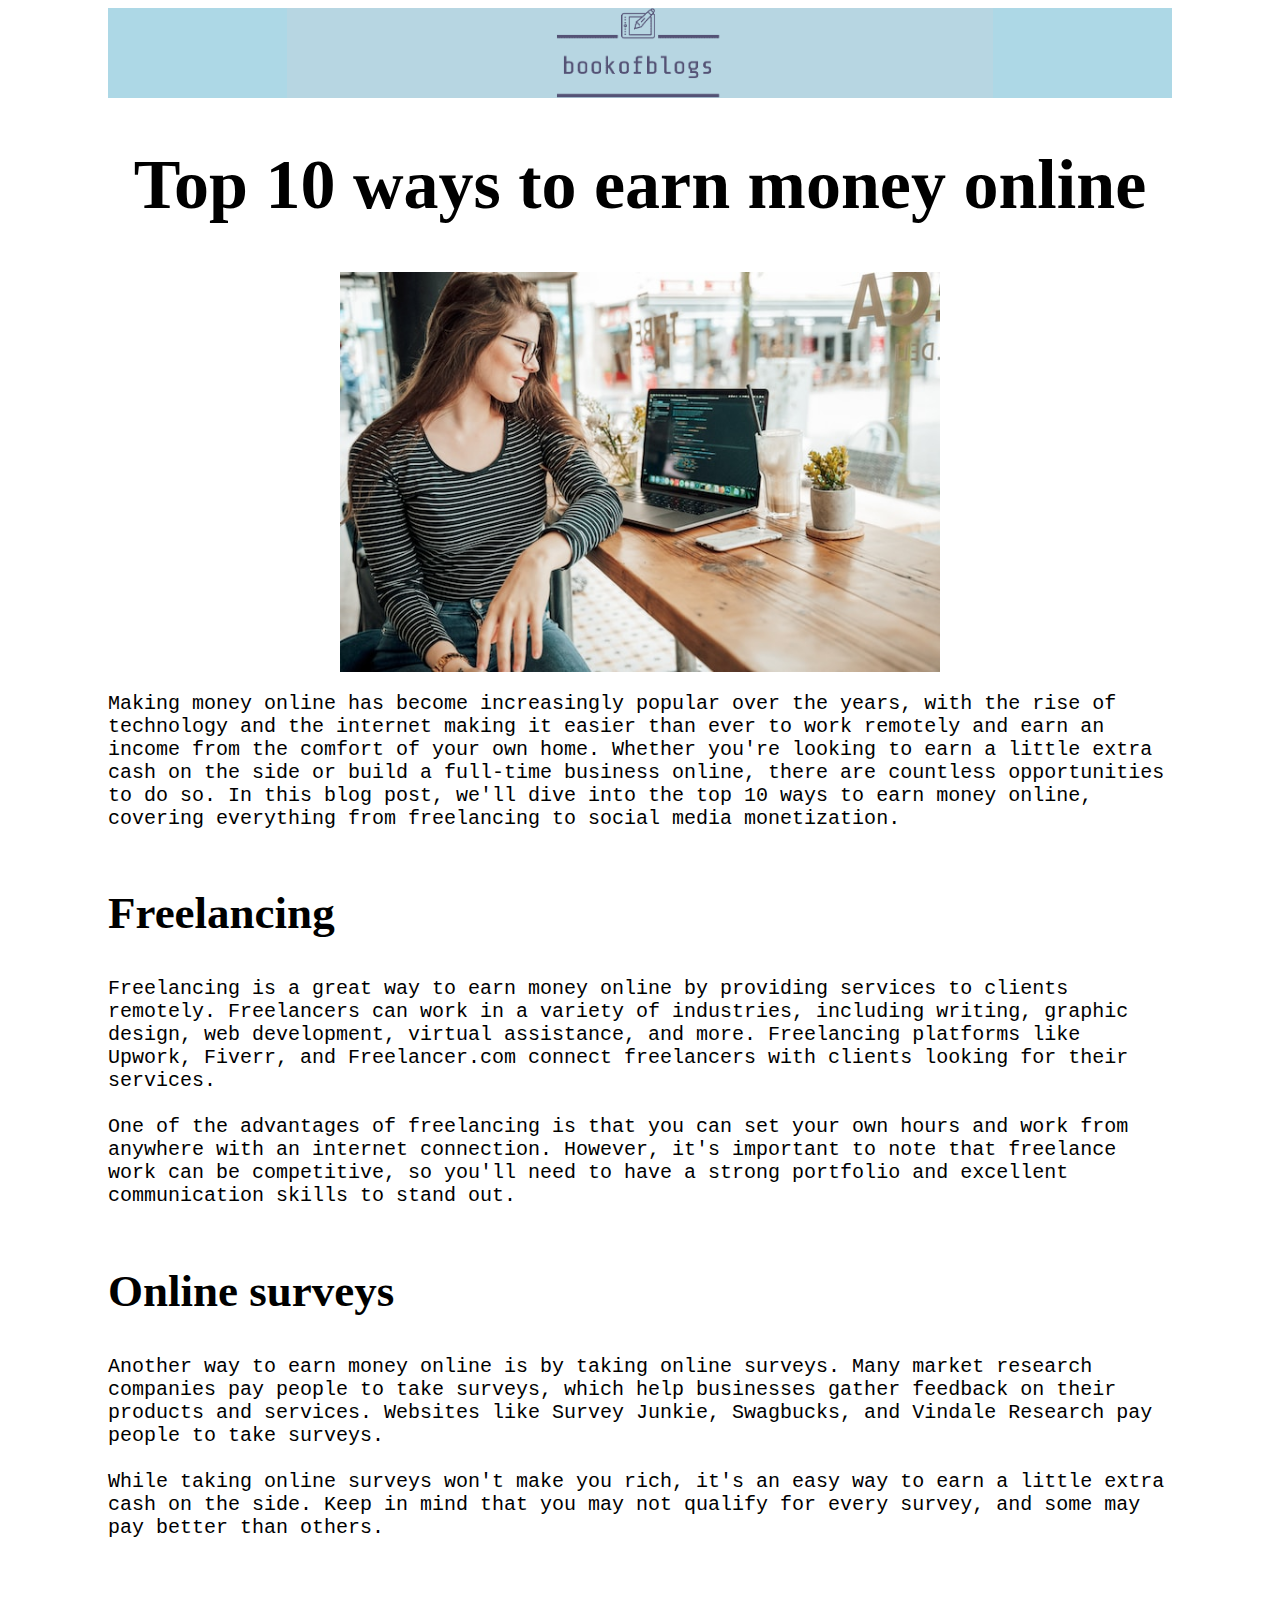
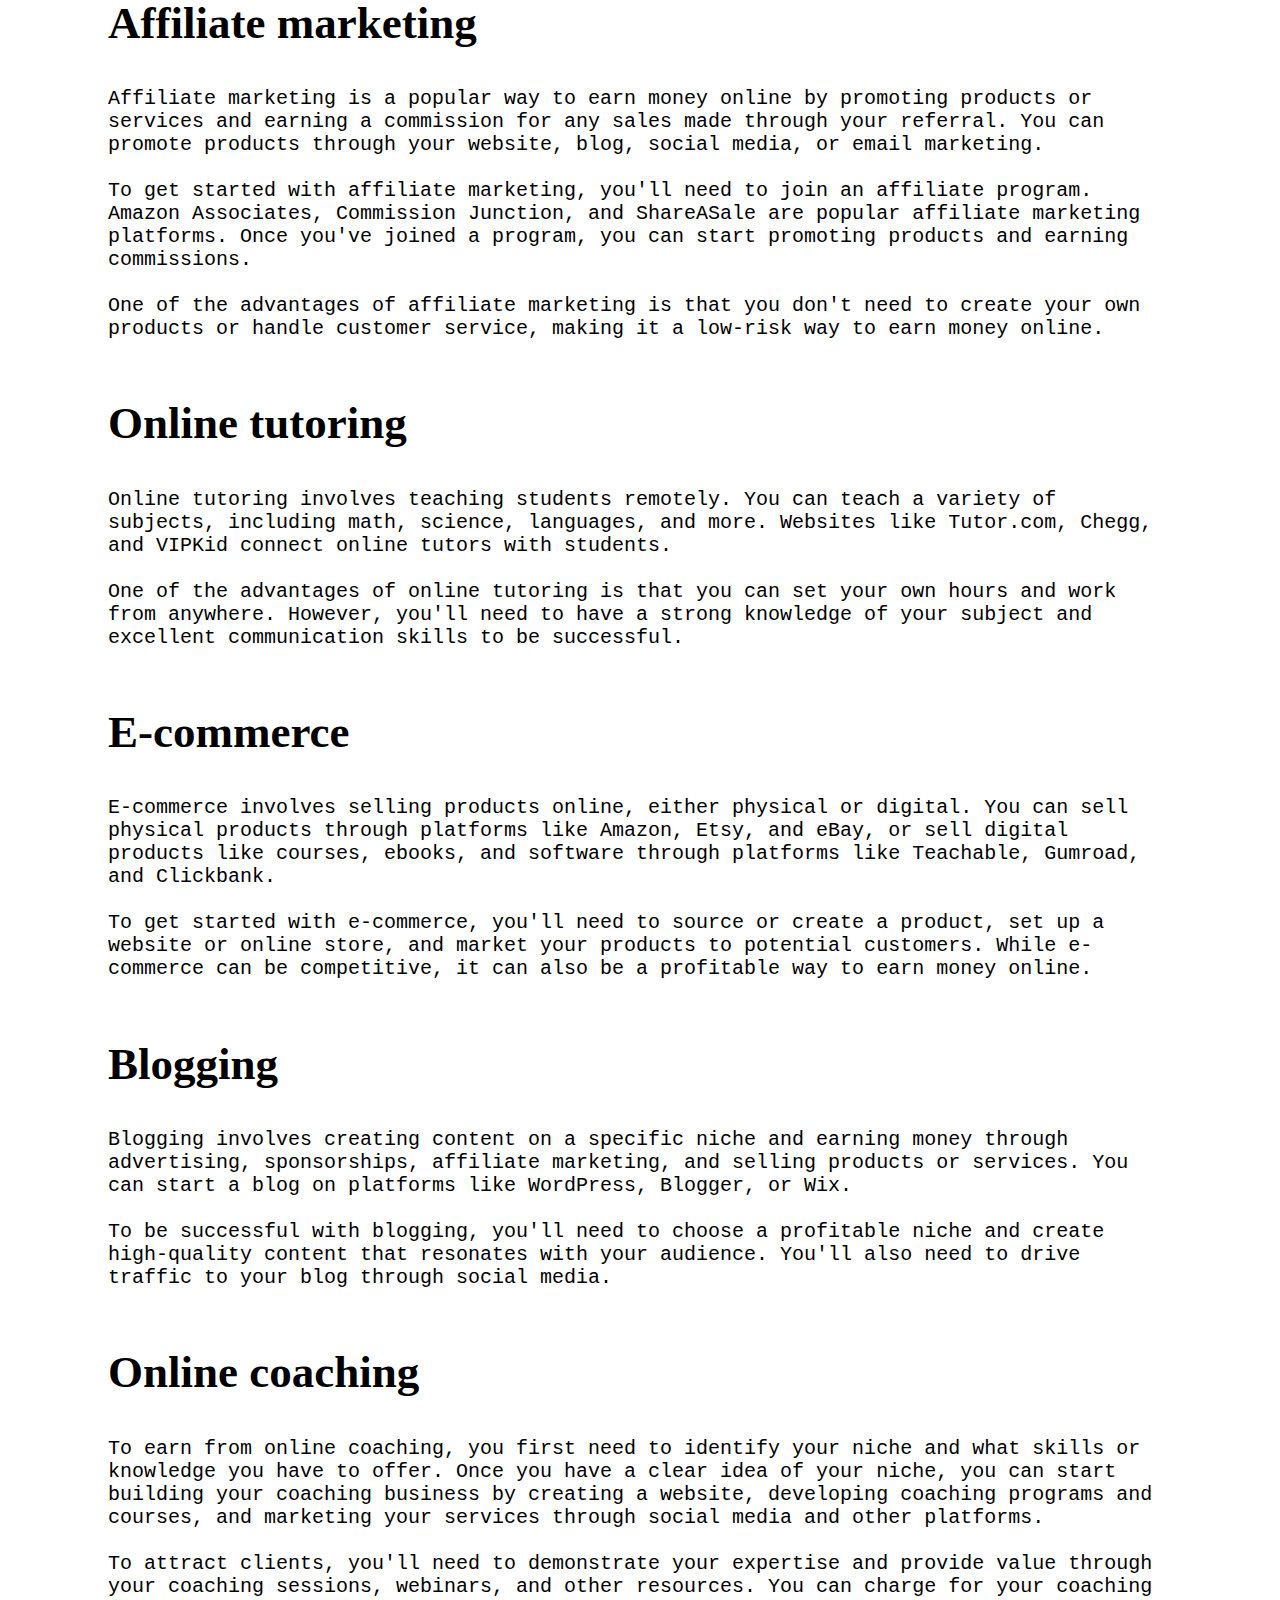
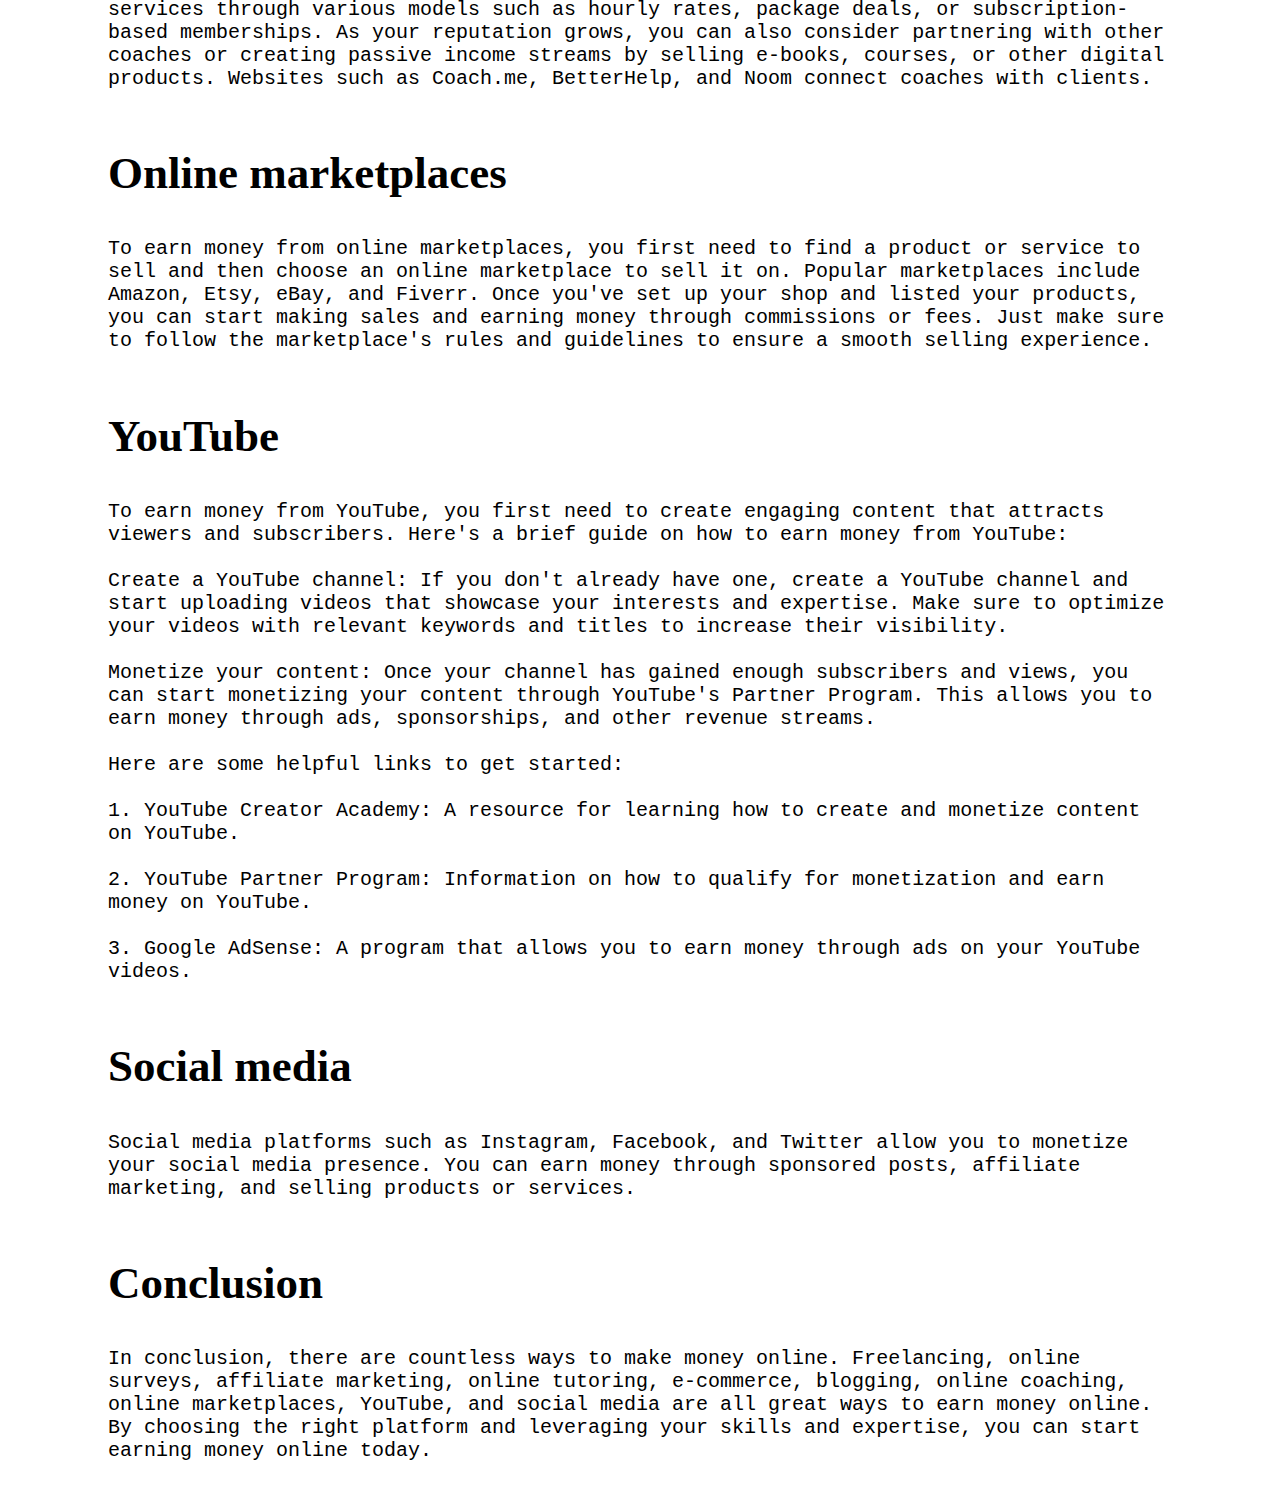
==== finance/top-10-ways-to-earn-money-online.html @ 1ad39728 "test" ====
<!DOCTYPE html>
<html>
<head>
	<title>title</title>
    <link rel="stylesheet" href="../css/style.css">
</head>
<body>
	<!-- Array of objects -->
	<script>
        let data = {"title":"Top 10 ways to earn money online","divArray":[{"tag":"h1","text":"Top 10 ways to earn money online"},{"tag":"img","src":"../images/1.jpeg","alt":"My image"},{"tag":"p","text":"Making money online has become increasingly popular over the years, with the rise of technology and the internet making it easier than ever to work remotely and earn an income from the comfort of your own home. Whether you're looking to earn a little extra cash on the side or build a full-time business online, there are countless opportunities to do so. In this blog post, we'll dive into the top 10 ways to earn money online, covering everything from freelancing to social media monetization."},{"tag":"h2","text":"Freelancing"},{"tag":"p","text":"Freelancing is a great way to earn money online by providing services to clients remotely. Freelancers can work in a variety of industries, including writing, graphic design, web development, virtual assistance, and more. Freelancing platforms like Upwork, Fiverr, and Freelancer.com connect freelancers with clients looking for their services. <br></br> One of the advantages of freelancing is that you can set your own hours and work from anywhere with an internet connection. However, it's important to note that freelance work can be competitive, so you'll need to have a strong portfolio and excellent communication skills to stand out."},{"tag":"h2","text":"Online surveys"},{"tag":"p","text":"Another way to earn money online is by taking online surveys. Many market research companies pay people to take surveys, which help businesses gather feedback on their products and services. Websites like Survey Junkie, Swagbucks, and Vindale Research pay people to take surveys. <br></br> While taking online surveys won't make you rich, it's an easy way to earn a little extra cash on the side. Keep in mind that you may not qualify for every survey, and some may pay better than others."},{"tag":"h2","text":"Affiliate marketing"},{"tag":"p","text":"Affiliate marketing is a popular way to earn money online by promoting products or services and earning a commission for any sales made through your referral. You can promote products through your website, blog, social media, or email marketing.<br></br>To get started with affiliate marketing, you'll need to join an affiliate program. Amazon Associates, Commission Junction, and ShareASale are popular affiliate marketing platforms. Once you've joined a program, you can start promoting products and earning commissions.<br></br>One of the advantages of affiliate marketing is that you don't need to create your own products or handle customer service, making it a low-risk way to earn money online."},{"tag":"h2","text":"Online tutoring"},{"tag":"p","text":"Online tutoring involves teaching students remotely. You can teach a variety of subjects, including math, science, languages, and more. Websites like Tutor.com, Chegg, and VIPKid connect online tutors with students.<br></br>One of the advantages of online tutoring is that you can set your own hours and work from anywhere. However, you'll need to have a strong knowledge of your subject and excellent communication skills to be successful."},{"tag":"h2","text":"E-commerce"},{"tag":"p","text":"E-commerce involves selling products online, either physical or digital. You can sell physical products through platforms like Amazon, Etsy, and eBay, or sell digital products like courses, ebooks, and software through platforms like Teachable, Gumroad, and Clickbank.<br></br>To get started with e-commerce, you'll need to source or create a product, set up a website or online store, and market your products to potential customers. While e-commerce can be competitive, it can also be a profitable way to earn money online."},{"tag":"h2","text":"Blogging"},{"tag":"p","text":"Blogging involves creating content on a specific niche and earning money through advertising, sponsorships, affiliate marketing, and selling products or services. You can start a blog on platforms like WordPress, Blogger, or Wix.<br></br>To be successful with blogging, you'll need to choose a profitable niche and create high-quality content that resonates with your audience. You'll also need to drive traffic to your blog through social media."},{"tag":"h2","text":"Online coaching"},{"tag":"p","text":"To earn from online coaching, you first need to identify your niche and what skills or knowledge you have to offer. Once you have a clear idea of your niche, you can start building your coaching business by creating a website, developing coaching programs and courses, and marketing your services through social media and other platforms.<br></br>To attract clients, you'll need to demonstrate your expertise and provide value through your coaching sessions, webinars, and other resources. You can charge for your coaching services through various models such as hourly rates, package deals, or subscription-based memberships. As your reputation grows, you can also consider partnering with other coaches or creating passive income streams by selling e-books, courses, or other digital products. Websites such as Coach.me, BetterHelp, and Noom connect coaches with clients."},{"tag":"h2","text":"Online marketplaces"},{"tag":"p","text":"To earn money from online marketplaces, you first need to find a product or service to sell and then choose an online marketplace to sell it on. Popular marketplaces include Amazon, Etsy, eBay, and Fiverr. Once you've set up your shop and listed your products, you can start making sales and earning money through commissions or fees. Just make sure to follow the marketplace's rules and guidelines to ensure a smooth selling experience."},{"tag":"h2","text":"YouTube"},{"tag":"p","text":"To earn money from YouTube, you first need to create engaging content that attracts viewers and subscribers. Here's a brief guide on how to earn money from YouTube:<br></br>Create a YouTube channel: If you don't already have one, create a YouTube channel and start uploading videos that showcase your interests and expertise. Make sure to optimize your videos with relevant keywords and titles to increase their visibility.<br></br>Monetize your content: Once your channel has gained enough subscribers and views, you can start monetizing your content through YouTube's Partner Program. This allows you to earn money through ads, sponsorships, and other revenue streams.<br></br>Here are some helpful links to get started:<br></br>   1. YouTube Creator Academy: A resource for learning how to create and monetize content on YouTube.<br></br>   2. YouTube Partner Program: Information on how to qualify for monetization and earn money on YouTube.<br></br>   3. Google AdSense: A program that allows you to earn money through ads on your YouTube videos."},{"tag":"h2","text":"Social media"},{"tag":"p","text":"Social media platforms such as Instagram, Facebook, and Twitter allow you to monetize your social media presence. You can earn money through sponsored posts, affiliate marketing, and selling products or services."},{"tag":"h2","text":"Conclusion"},{"tag":"p","text":"In conclusion, there are countless ways to make money online. Freelancing, online surveys, affiliate marketing, online tutoring, e-commerce, blogging, online coaching, online marketplaces, YouTube, and social media are all great ways to earn money online. By choosing the right platform and leveraging your skills and expertise, you can start earning money online today."}]};
		divArray = data.divArray
		document.title = data.title
		document.write(`<header>
        					<img src="../images/logo/mobile1.png" alt="Logo">
      					</header>`);

		for (var i = 0; i < divArray.length; i++) {
			var tag = divArray[i].tag;
			var text = divArray[i].text;
			var src = divArray[i].src;
            var style = divArray[i].style;
			var alt = divArray[i].alt;

			if (tag === "h1") {
				document.write(`<h1 ">${text}</h1>`);
			} else if (tag === "h2") {
				document.write(`<h2 ">${text}</h2>`);
			} else if (tag === "h3") {
				document.write(`<h3 ">${text}</h3>`);
			} else if (tag === "p") {
				document.write("<p>" + text + "</p>");
			} else if (tag === "img") {
				document.write(`<img src="${src}" alt="${alt}" />`);
			}
		}
	</script>

</body>
</html>
---- css/style.css ----
@media only screen and (max-width: 999px) {
    h1 {
        text-align: center;
        font-size: 70px;
    }

    header {
        box-sizing: border-box;
        width: 100%;
        height: 10vh;
        object-fit: contain;
        background-color: #ADD8E6;
        text-align: center;
    }

    h2 {
        font-size: 45px;
    }

    h2 {
        font-size: 25px;
    }

    img {
        width: 100%;
        height: 100%;
        object-fit: cover;
        padding-bottom: 40px;
        padding-left: -10px;
        padding-right: -5px;
    }


    p {
        padding-bottom: 30px;
        /* font-family: 'Roboto Slab', serif; */
        /* font-family: 'gill sans', serif; */
        font-family: 'Courier New', monospace;
        /* font-family: 'source-serif-pro, Georgia, Cambria, "Times New Roman", Times, serif'; */
        /* font-family: 'Montserrat Light', sans-serif; */
        font-size: 20px;
        /* color: rgba(41, 41, 41, 1);
        font-style: normal;
        word-break: break-word;
        font-weight: 300;
        box-sizing: inherit;
        letter-spacing: 3px; */
        /* color: #333;
        font-weight: 200; */
    }

    body {
        padding-left: 40px;
        padding-right: 10px;
    }
}

@media only screen and (min-width: 1000px) {
    img {
        margin: auto;
        /* Set margin to auto on all sides */
        max-width: 100%;
        /* Ensure the image does not overflow its container */
        max-height: 100%;

        display: flex;
        justify-content: center;
        align-items: center;
        height: 400px;
        /* Set a height for the container */
        object-fit: contain;
    }
    h1 {
        text-align: center;
        font-size: 70px;
    }

    header {
        box-sizing: border-box;
        width: 100%;
        height: 10vh;
        object-fit: contain;
        background-color: #ADD8E6;
        text-align: center;
    }

    h2 {
        font-size: 45px;
        padding-bottom: 1px;
    }

    h3 {
        font-size: 25px;
        padding-bottom: 1px;
    }

    p {
        padding-bottom: 20px;
        /* font-family: 'Roboto Slab', serif; */
        /* font-family: 'gill sans', serif; */
        font-family: 'Courier New', monospace;
        /* font-family: 'source-serif-pro, Georgia, Cambria, "Times New Roman", Times, serif'; */
        /* font-family: 'Montserrat Light', sans-serif; */
        font-size: 20px;
        /* color: rgba(41, 41, 41, 1);
        font-style: normal;
        word-break: break-word;
        font-weight: 300;
        box-sizing: inherit;
        letter-spacing: 3px; */
        /* color: #333;
        font-weight: 200; */
    }

    body {
        padding-left: 100px;
        padding-right: 100px;
    }
}
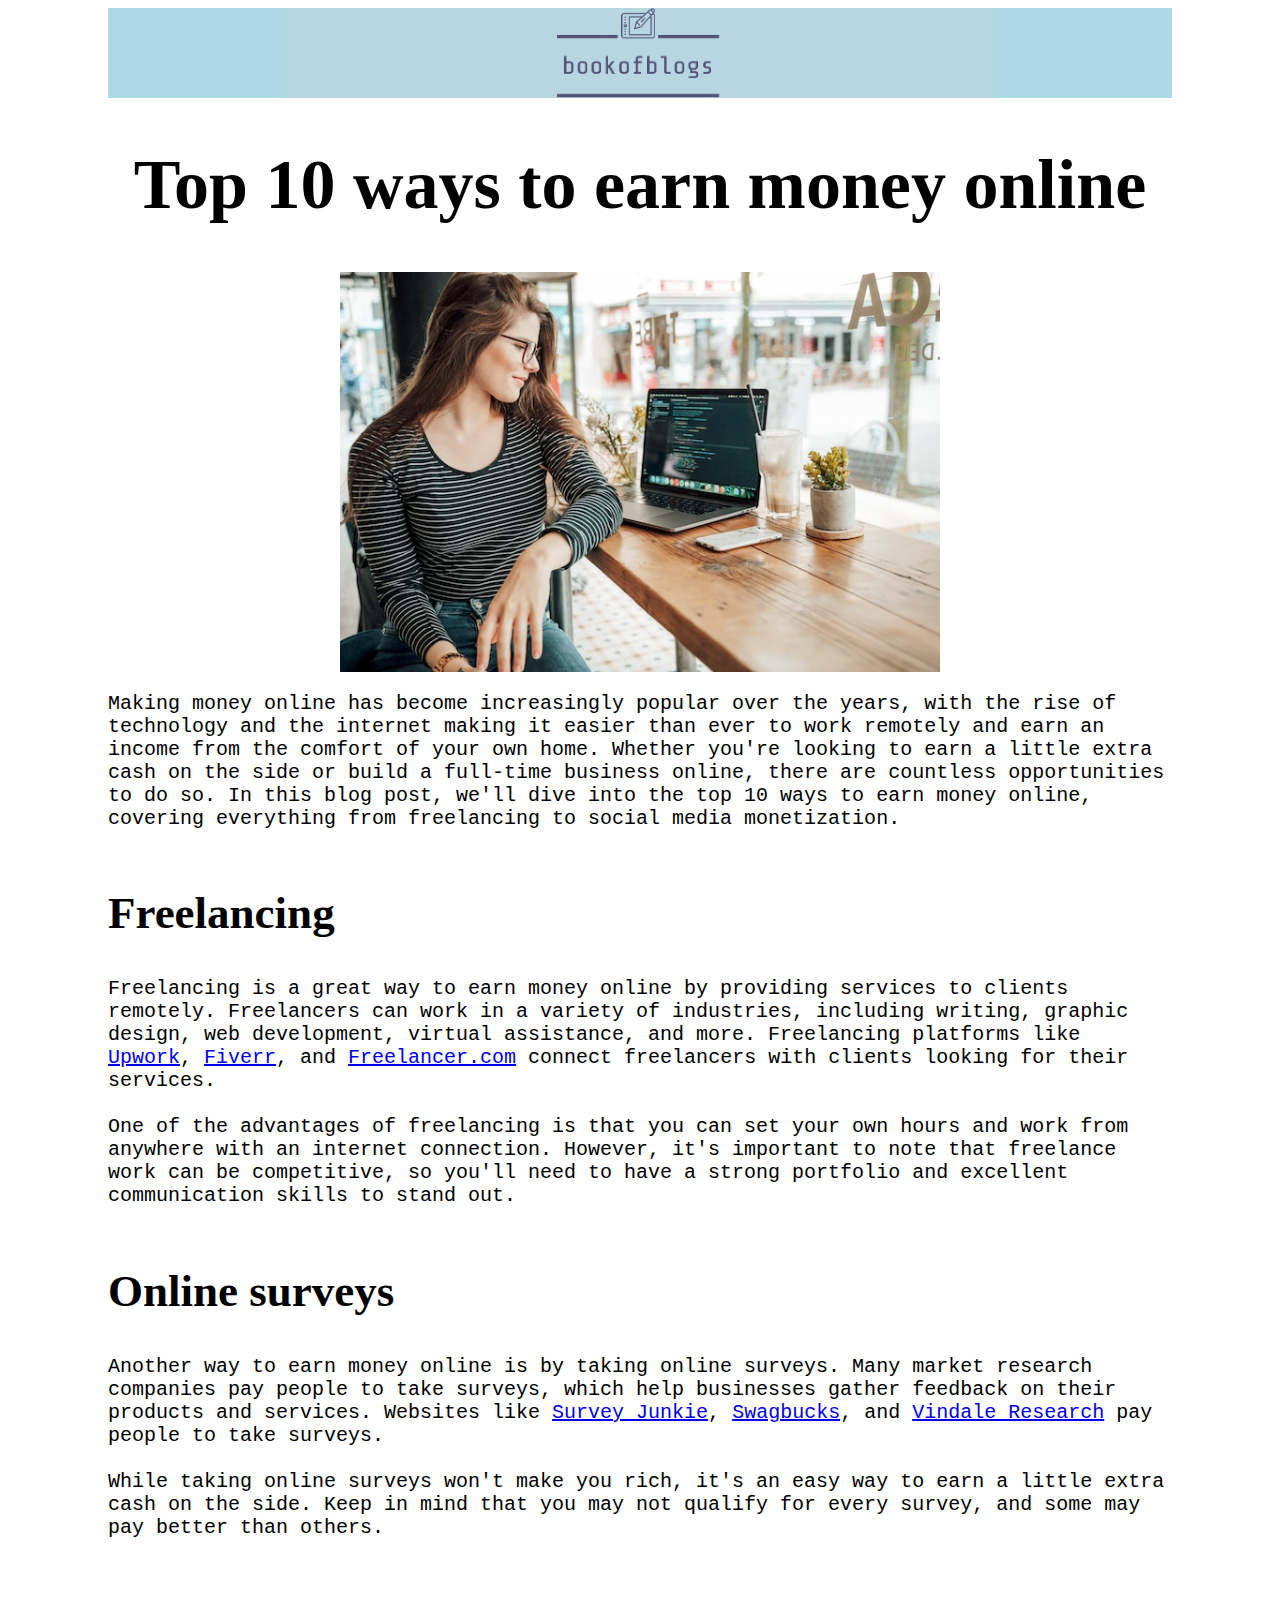
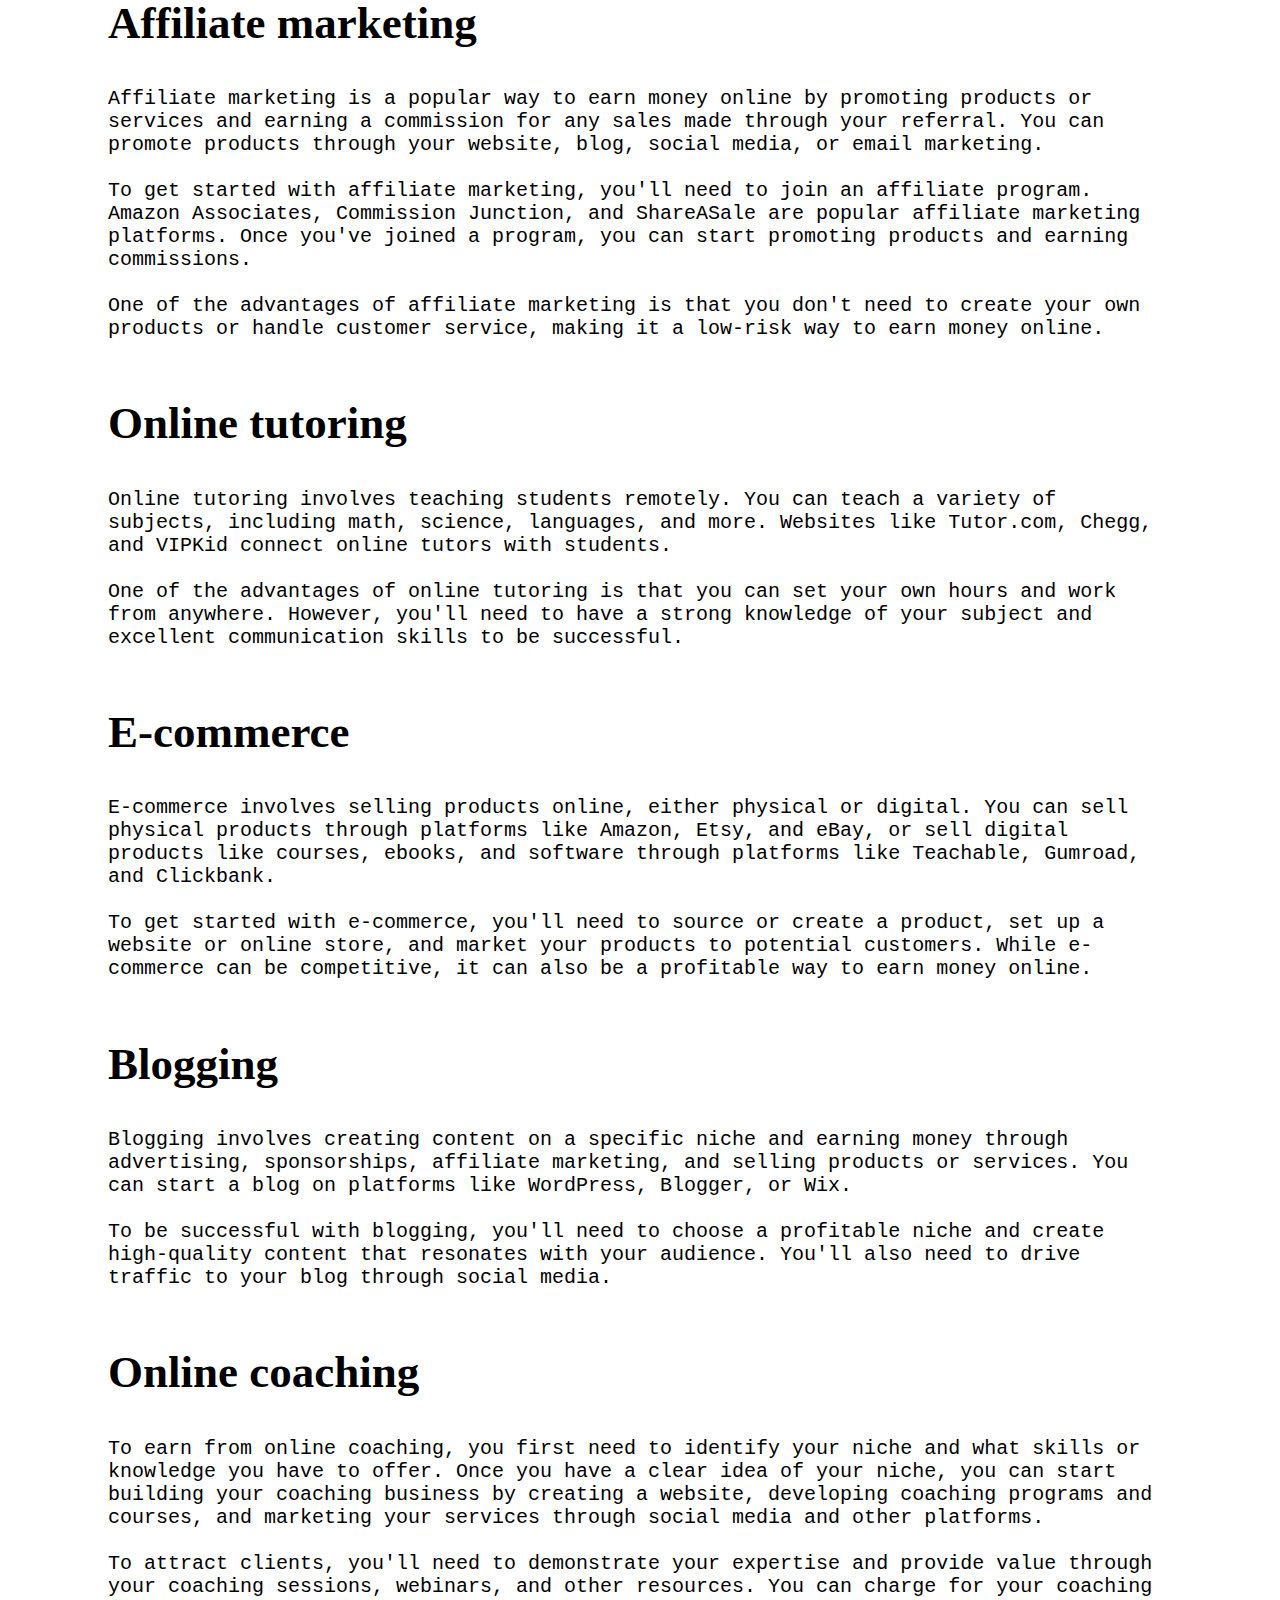
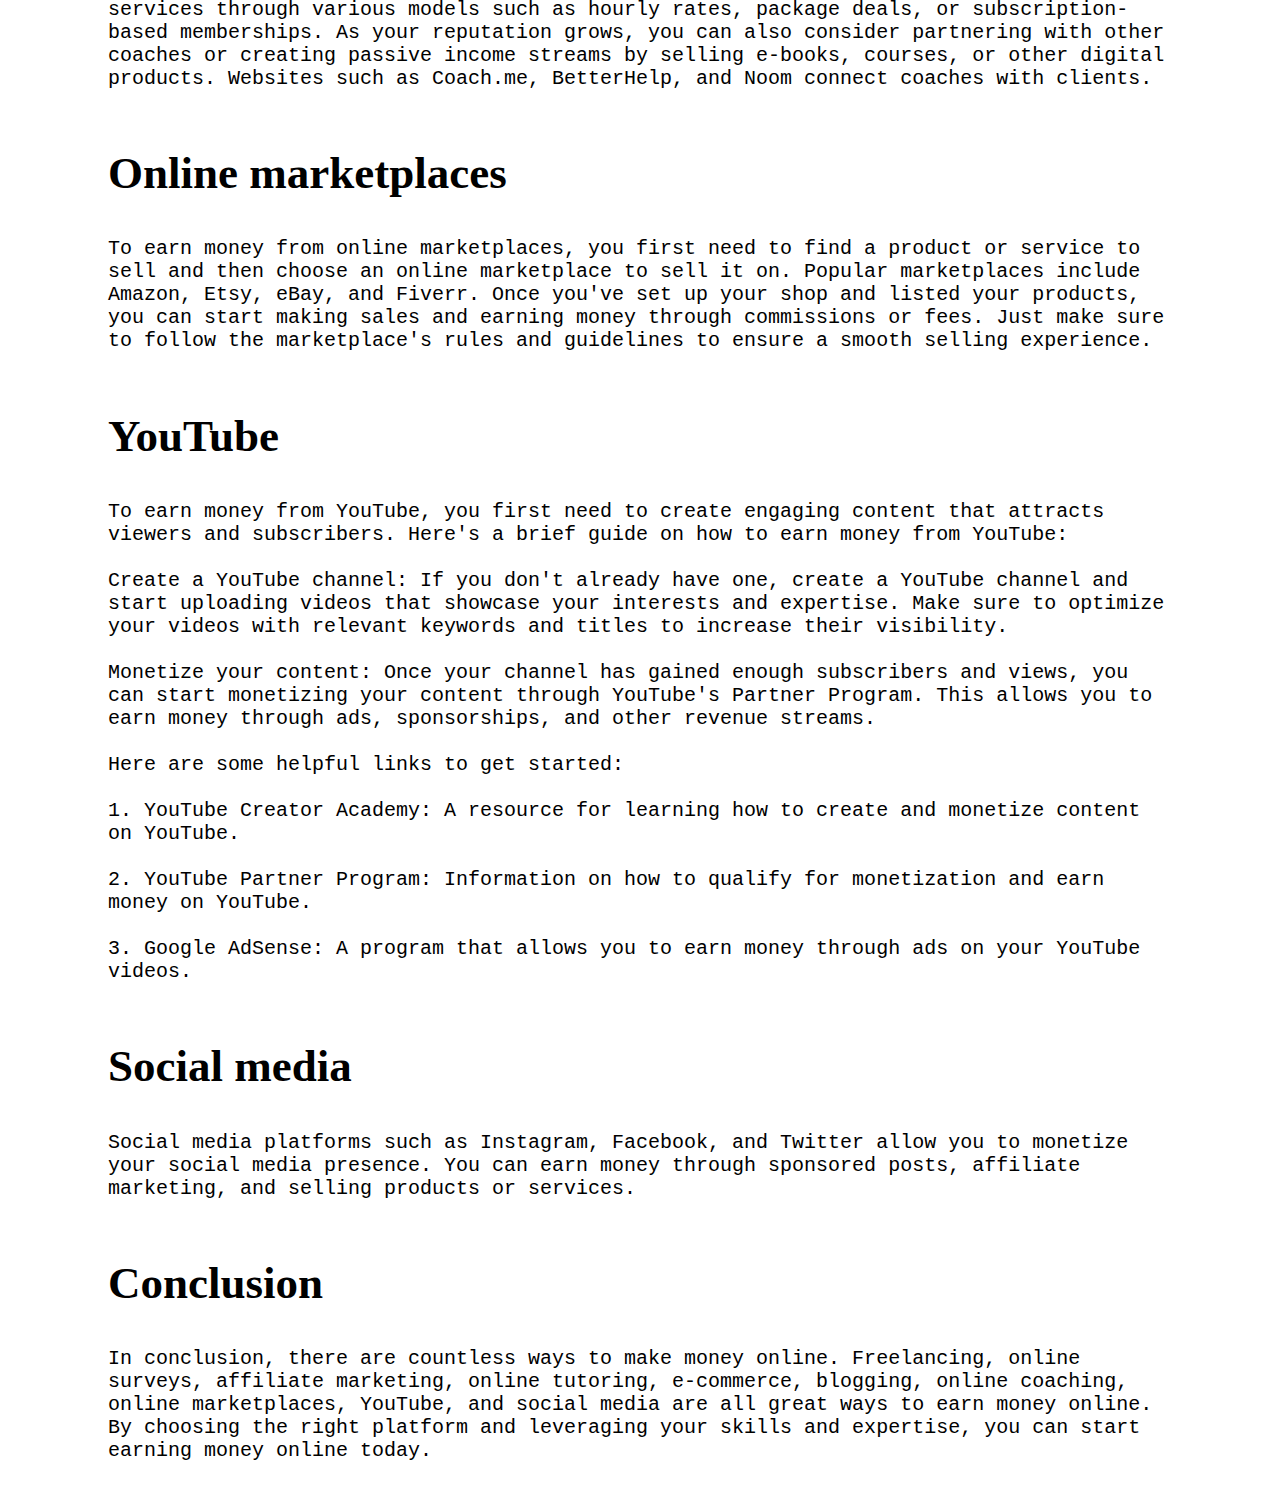
==== commit 262b9945: "t" ====
--- a/finance/top-10-ways-to-earn-money-online.html
+++ b/finance/top-10-ways-to-earn-money-online.html
@@ -3,12 +3,13 @@
 <html>
 <head>
 	<title>title</title>
+	<meta name="viewport" content="width=device-width, initial-scale=1">
     <link rel="stylesheet" href="../css/style.css">
 </head>
 <body>
 	<!-- Array of objects -->
 	<script>
-        let data = {"title":"Top 10 ways to earn money online","divArray":[{"tag":"h1","text":"Top 10 ways to earn money online"},{"tag":"img","src":"../images/1.jpeg","alt":"My image"},{"tag":"p","text":"Making money online has become increasingly popular over the years, with the rise of technology and the internet making it easier than ever to work remotely and earn an income from the comfort of your own home. Whether you're looking to earn a little extra cash on the side or build a full-time business online, there are countless opportunities to do so. In this blog post, we'll dive into the top 10 ways to earn money online, covering everything from freelancing to social media monetization."},{"tag":"h2","text":"Freelancing"},{"tag":"p","text":"Freelancing is a great way to earn money online by providing services to clients remotely. Freelancers can work in a variety of industries, including writing, graphic design, web development, virtual assistance, and more. Freelancing platforms like Upwork, Fiverr, and Freelancer.com connect freelancers with clients looking for their services. <br></br> One of the advantages of freelancing is that you can set your own hours and work from anywhere with an internet connection. However, it's important to note that freelance work can be competitive, so you'll need to have a strong portfolio and excellent communication skills to stand out."},{"tag":"h2","text":"Online surveys"},{"tag":"p","text":"Another way to earn money online is by taking online surveys. Many market research companies pay people to take surveys, which help businesses gather feedback on their products and services. Websites like Survey Junkie, Swagbucks, and Vindale Research pay people to take surveys. <br></br> While taking online surveys won't make you rich, it's an easy way to earn a little extra cash on the side. Keep in mind that you may not qualify for every survey, and some may pay better than others."},{"tag":"h2","text":"Affiliate marketing"},{"tag":"p","text":"Affiliate marketing is a popular way to earn money online by promoting products or services and earning a commission for any sales made through your referral. You can promote products through your website, blog, social media, or email marketing.<br></br>To get started with affiliate marketing, you'll need to join an affiliate program. Amazon Associates, Commission Junction, and ShareASale are popular affiliate marketing platforms. Once you've joined a program, you can start promoting products and earning commissions.<br></br>One of the advantages of affiliate marketing is that you don't need to create your own products or handle customer service, making it a low-risk way to earn money online."},{"tag":"h2","text":"Online tutoring"},{"tag":"p","text":"Online tutoring involves teaching students remotely. You can teach a variety of subjects, including math, science, languages, and more. Websites like Tutor.com, Chegg, and VIPKid connect online tutors with students.<br></br>One of the advantages of online tutoring is that you can set your own hours and work from anywhere. However, you'll need to have a strong knowledge of your subject and excellent communication skills to be successful."},{"tag":"h2","text":"E-commerce"},{"tag":"p","text":"E-commerce involves selling products online, either physical or digital. You can sell physical products through platforms like Amazon, Etsy, and eBay, or sell digital products like courses, ebooks, and software through platforms like Teachable, Gumroad, and Clickbank.<br></br>To get started with e-commerce, you'll need to source or create a product, set up a website or online store, and market your products to potential customers. While e-commerce can be competitive, it can also be a profitable way to earn money online."},{"tag":"h2","text":"Blogging"},{"tag":"p","text":"Blogging involves creating content on a specific niche and earning money through advertising, sponsorships, affiliate marketing, and selling products or services. You can start a blog on platforms like WordPress, Blogger, or Wix.<br></br>To be successful with blogging, you'll need to choose a profitable niche and create high-quality content that resonates with your audience. You'll also need to drive traffic to your blog through social media."},{"tag":"h2","text":"Online coaching"},{"tag":"p","text":"To earn from online coaching, you first need to identify your niche and what skills or knowledge you have to offer. Once you have a clear idea of your niche, you can start building your coaching business by creating a website, developing coaching programs and courses, and marketing your services through social media and other platforms.<br></br>To attract clients, you'll need to demonstrate your expertise and provide value through your coaching sessions, webinars, and other resources. You can charge for your coaching services through various models such as hourly rates, package deals, or subscription-based memberships. As your reputation grows, you can also consider partnering with other coaches or creating passive income streams by selling e-books, courses, or other digital products. Websites such as Coach.me, BetterHelp, and Noom connect coaches with clients."},{"tag":"h2","text":"Online marketplaces"},{"tag":"p","text":"To earn money from online marketplaces, you first need to find a product or service to sell and then choose an online marketplace to sell it on. Popular marketplaces include Amazon, Etsy, eBay, and Fiverr. Once you've set up your shop and listed your products, you can start making sales and earning money through commissions or fees. Just make sure to follow the marketplace's rules and guidelines to ensure a smooth selling experience."},{"tag":"h2","text":"YouTube"},{"tag":"p","text":"To earn money from YouTube, you first need to create engaging content that attracts viewers and subscribers. Here's a brief guide on how to earn money from YouTube:<br></br>Create a YouTube channel: If you don't already have one, create a YouTube channel and start uploading videos that showcase your interests and expertise. Make sure to optimize your videos with relevant keywords and titles to increase their visibility.<br></br>Monetize your content: Once your channel has gained enough subscribers and views, you can start monetizing your content through YouTube's Partner Program. This allows you to earn money through ads, sponsorships, and other revenue streams.<br></br>Here are some helpful links to get started:<br></br>   1. YouTube Creator Academy: A resource for learning how to create and monetize content on YouTube.<br></br>   2. YouTube Partner Program: Information on how to qualify for monetization and earn money on YouTube.<br></br>   3. Google AdSense: A program that allows you to earn money through ads on your YouTube videos."},{"tag":"h2","text":"Social media"},{"tag":"p","text":"Social media platforms such as Instagram, Facebook, and Twitter allow you to monetize your social media presence. You can earn money through sponsored posts, affiliate marketing, and selling products or services."},{"tag":"h2","text":"Conclusion"},{"tag":"p","text":"In conclusion, there are countless ways to make money online. Freelancing, online surveys, affiliate marketing, online tutoring, e-commerce, blogging, online coaching, online marketplaces, YouTube, and social media are all great ways to earn money online. By choosing the right platform and leveraging your skills and expertise, you can start earning money online today."}]};
+        let data = {"title":"Top 10 ways to earn money online","divArray":[{"tag":"h1","text":"Top 10 ways to earn money online"},{"tag":"img","src":"/images/1.jpeg","alt":"My image"},{"tag":"p","text":"Making money online has become increasingly popular over the years, with the rise of technology and the internet making it easier than ever to work remotely and earn an income from the comfort of your own home. Whether you're looking to earn a little extra cash on the side or build a full-time business online, there are countless opportunities to do so. In this blog post, we'll dive into the top 10 ways to earn money online, covering everything from freelancing to social media monetization."},{"tag":"h2","text":"Freelancing"},{"tag":"p","text":"Freelancing is a great way to earn money online by providing services to clients remotely. Freelancers can work in a variety of industries, including writing, graphic design, web development, virtual assistance, and more. Freelancing platforms like <a href=\"https://www.upwork.com/\">Upwork</a>, <a href=\"https://www.fiverr.com/\">Fiverr</a>, and <a href=\"https://www.freelancer.com/\">Freelancer.com</a> connect freelancers with clients looking for their services. <br></br> One of the advantages of freelancing is that you can set your own hours and work from anywhere with an internet connection. However, it's important to note that freelance work can be competitive, so you'll need to have a strong portfolio and excellent communication skills to stand out."},{"tag":"h2","text":"Online surveys"},{"tag":"p","text":"Another way to earn money online is by taking online surveys. Many market research companies pay people to take surveys, which help businesses gather feedback on their products and services. Websites like <a href='https://www.surveyjunkie.com/'>Survey Junkie</a>, <a href='https://www.swagbucks.com/'>Swagbucks</a>, and <a href='https://www.vindale.com/'>Vindale Research</a> pay people to take surveys. <br></br> While taking online surveys won't make you rich, it's an easy way to earn a little extra cash on the side. Keep in mind that you may not qualify for every survey, and some may pay better than others."},{"tag":"h2","text":"Affiliate marketing"},{"tag":"p","text":"Affiliate marketing is a popular way to earn money online by promoting products or services and earning a commission for any sales made through your referral. You can promote products through your website, blog, social media, or email marketing.<br></br>To get started with affiliate marketing, you'll need to join an affiliate program. Amazon Associates, Commission Junction, and ShareASale are popular affiliate marketing platforms. Once you've joined a program, you can start promoting products and earning commissions.<br></br>One of the advantages of affiliate marketing is that you don't need to create your own products or handle customer service, making it a low-risk way to earn money online."},{"tag":"h2","text":"Online tutoring"},{"tag":"p","text":"Online tutoring involves teaching students remotely. You can teach a variety of subjects, including math, science, languages, and more. Websites like Tutor.com, Chegg, and VIPKid connect online tutors with students.<br></br>One of the advantages of online tutoring is that you can set your own hours and work from anywhere. However, you'll need to have a strong knowledge of your subject and excellent communication skills to be successful."},{"tag":"h2","text":"E-commerce"},{"tag":"p","text":"E-commerce involves selling products online, either physical or digital. You can sell physical products through platforms like Amazon, Etsy, and eBay, or sell digital products like courses, ebooks, and software through platforms like Teachable, Gumroad, and Clickbank.<br></br>To get started with e-commerce, you'll need to source or create a product, set up a website or online store, and market your products to potential customers. While e-commerce can be competitive, it can also be a profitable way to earn money online."},{"tag":"h2","text":"Blogging"},{"tag":"p","text":"Blogging involves creating content on a specific niche and earning money through advertising, sponsorships, affiliate marketing, and selling products or services. You can start a blog on platforms like WordPress, Blogger, or Wix.<br></br>To be successful with blogging, you'll need to choose a profitable niche and create high-quality content that resonates with your audience. You'll also need to drive traffic to your blog through social media."},{"tag":"h2","text":"Online coaching"},{"tag":"p","text":"To earn from online coaching, you first need to identify your niche and what skills or knowledge you have to offer. Once you have a clear idea of your niche, you can start building your coaching business by creating a website, developing coaching programs and courses, and marketing your services through social media and other platforms.<br></br>To attract clients, you'll need to demonstrate your expertise and provide value through your coaching sessions, webinars, and other resources. You can charge for your coaching services through various models such as hourly rates, package deals, or subscription-based memberships. As your reputation grows, you can also consider partnering with other coaches or creating passive income streams by selling e-books, courses, or other digital products. Websites such as Coach.me, BetterHelp, and Noom connect coaches with clients."},{"tag":"h2","text":"Online marketplaces"},{"tag":"p","text":"To earn money from online marketplaces, you first need to find a product or service to sell and then choose an online marketplace to sell it on. Popular marketplaces include Amazon, Etsy, eBay, and Fiverr. Once you've set up your shop and listed your products, you can start making sales and earning money through commissions or fees. Just make sure to follow the marketplace's rules and guidelines to ensure a smooth selling experience."},{"tag":"h2","text":"YouTube"},{"tag":"p","text":"To earn money from YouTube, you first need to create engaging content that attracts viewers and subscribers. Here's a brief guide on how to earn money from YouTube:<br></br>Create a YouTube channel: If you don't already have one, create a YouTube channel and start uploading videos that showcase your interests and expertise. Make sure to optimize your videos with relevant keywords and titles to increase their visibility.<br></br>Monetize your content: Once your channel has gained enough subscribers and views, you can start monetizing your content through YouTube's Partner Program. This allows you to earn money through ads, sponsorships, and other revenue streams.<br></br>Here are some helpful links to get started:<br></br>   1. YouTube Creator Academy: A resource for learning how to create and monetize content on YouTube.<br></br>   2. YouTube Partner Program: Information on how to qualify for monetization and earn money on YouTube.<br></br>   3. Google AdSense: A program that allows you to earn money through ads on your YouTube videos."},{"tag":"h2","text":"Social media"},{"tag":"p","text":"Social media platforms such as Instagram, Facebook, and Twitter allow you to monetize your social media presence. You can earn money through sponsored posts, affiliate marketing, and selling products or services."},{"tag":"h2","text":"Conclusion"},{"tag":"p","text":"In conclusion, there are countless ways to make money online. Freelancing, online surveys, affiliate marketing, online tutoring, e-commerce, blogging, online coaching, online marketplaces, YouTube, and social media are all great ways to earn money online. By choosing the right platform and leveraging your skills and expertise, you can start earning money online today."}]};
 		divArray = data.divArray
 		document.title = data.title
 		document.write(`<header>
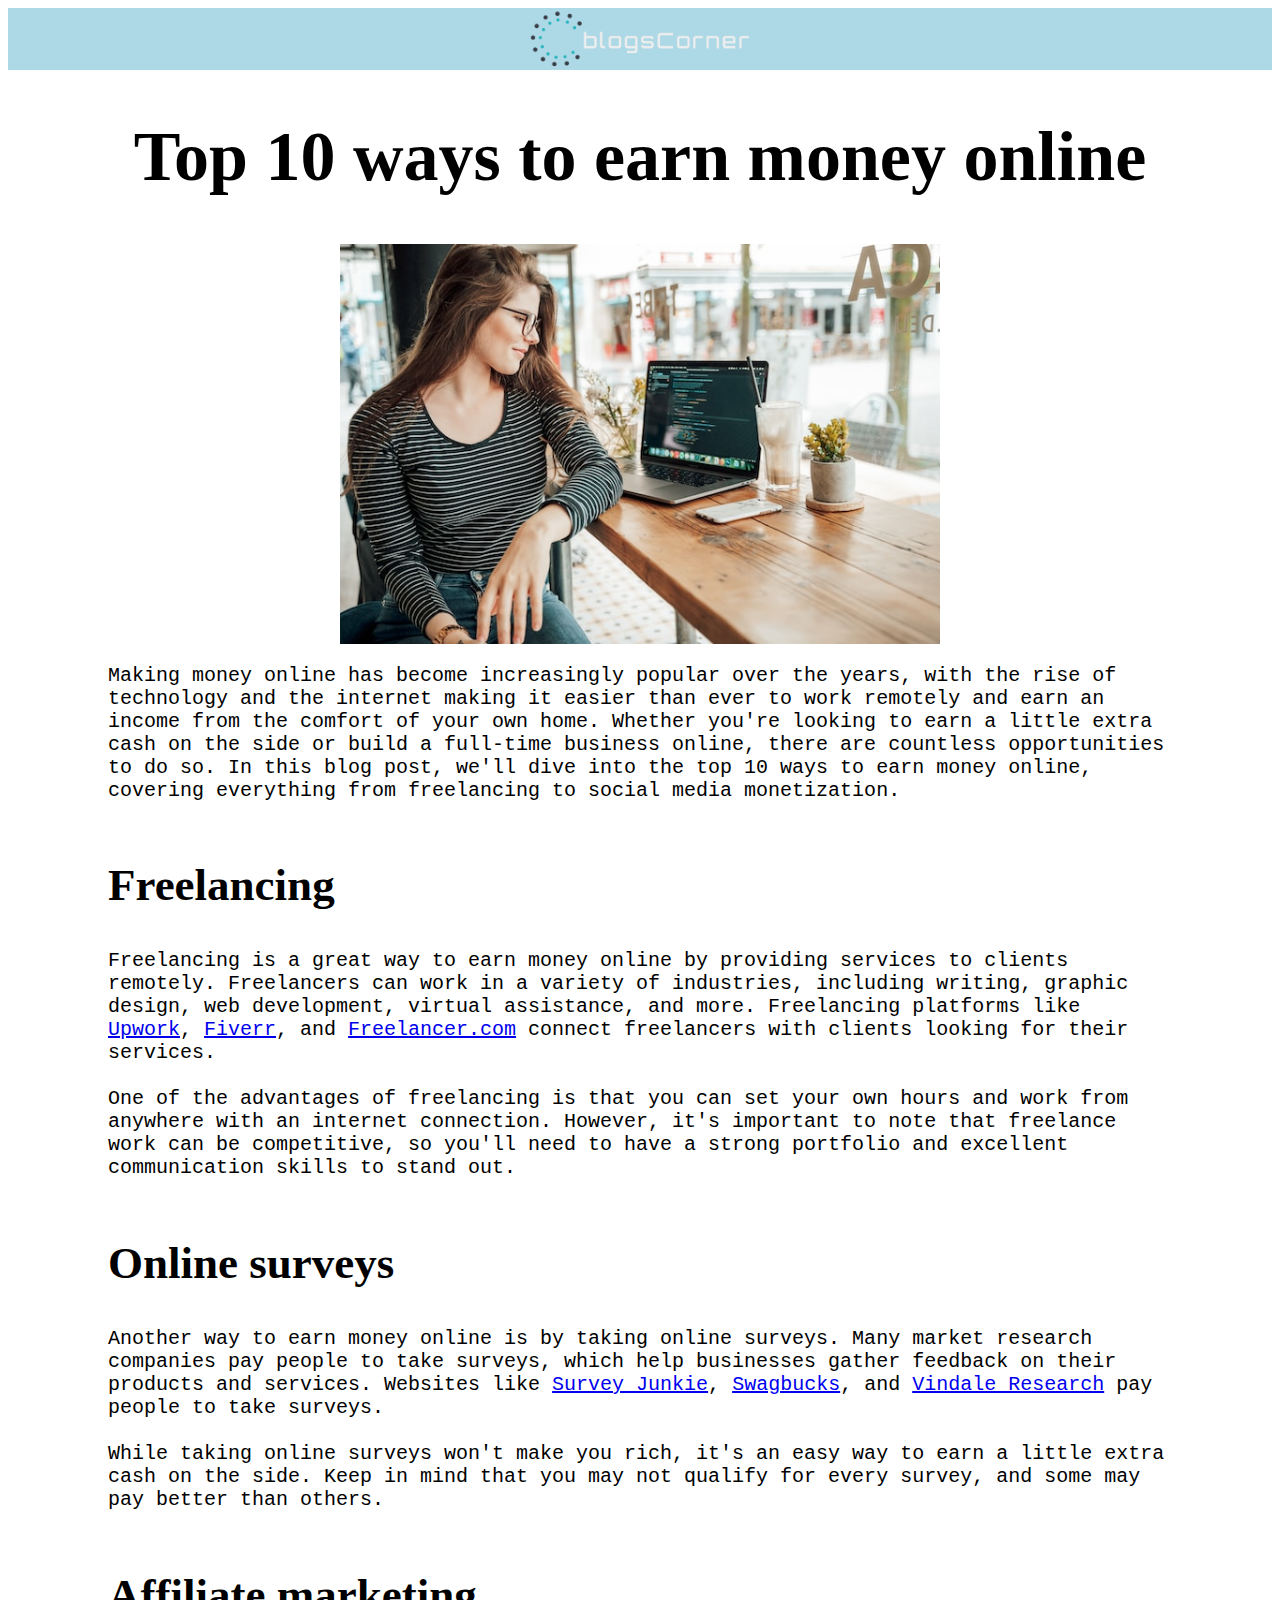
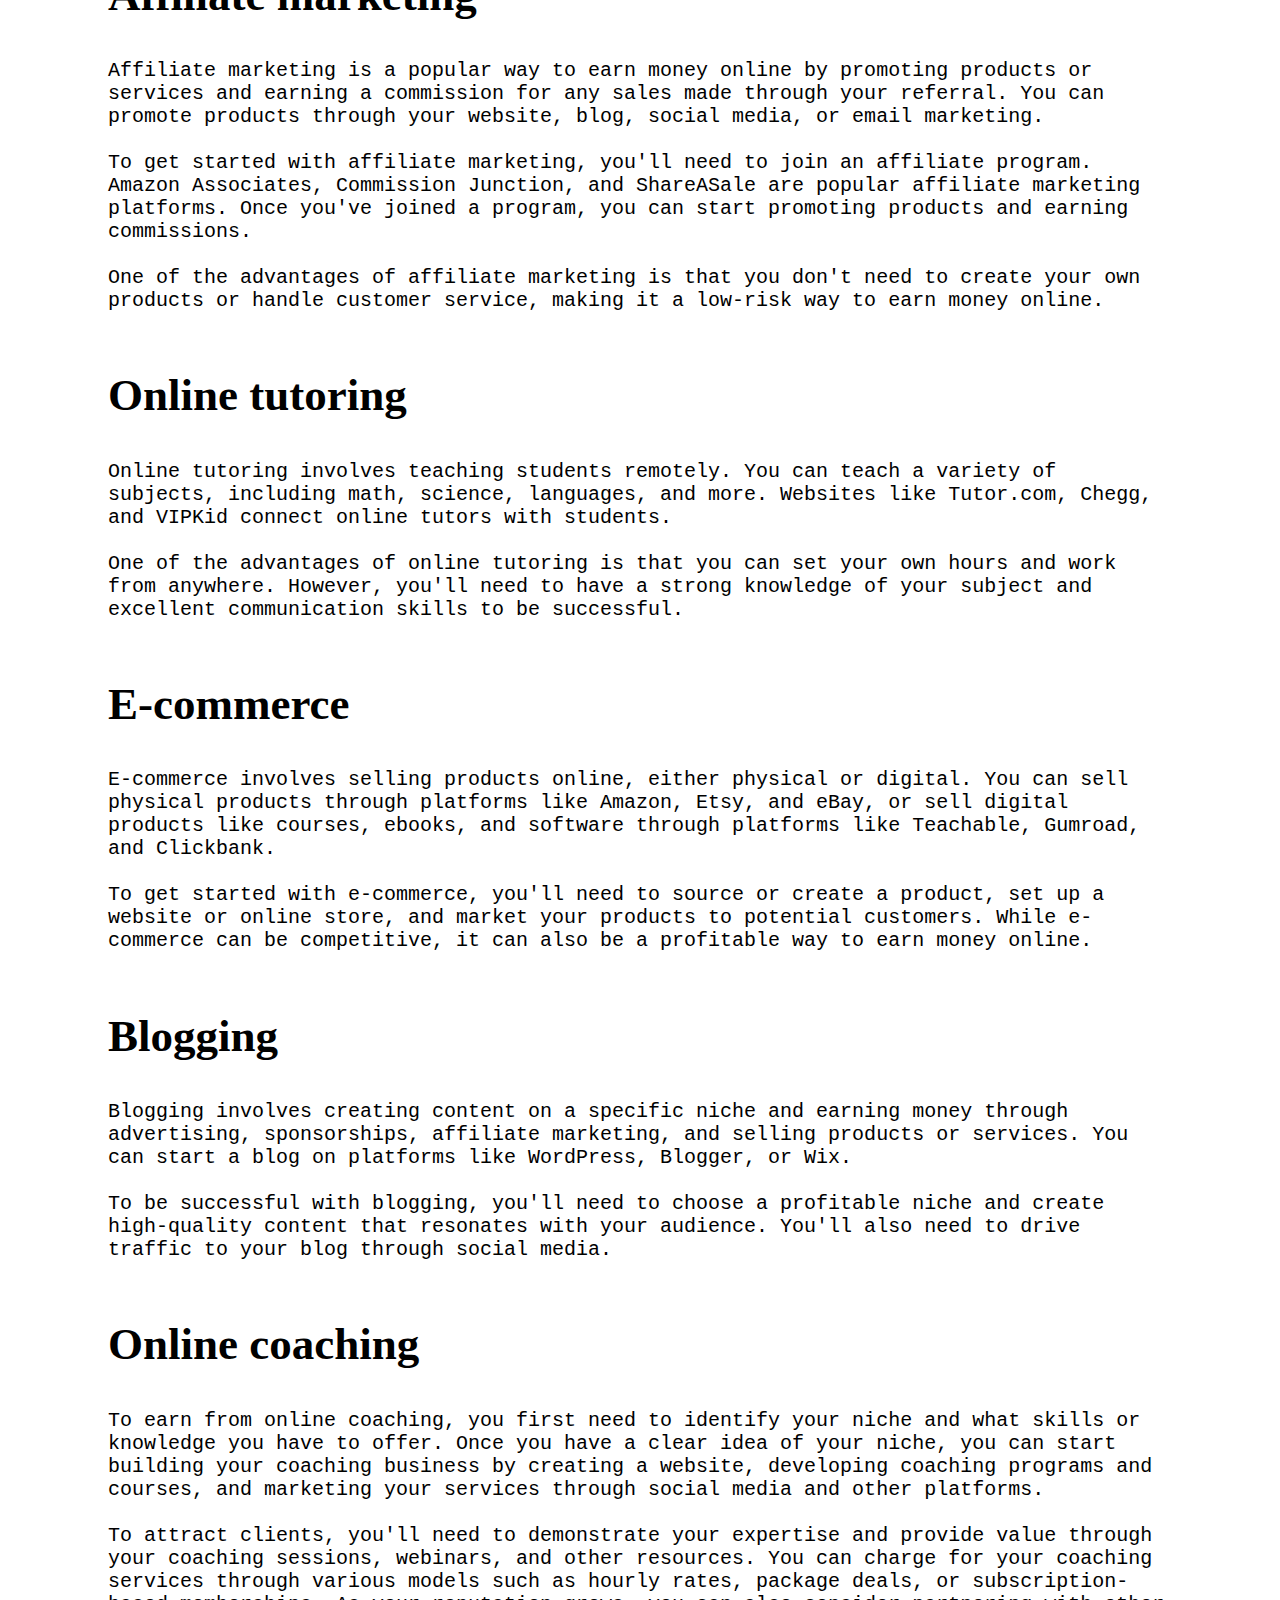
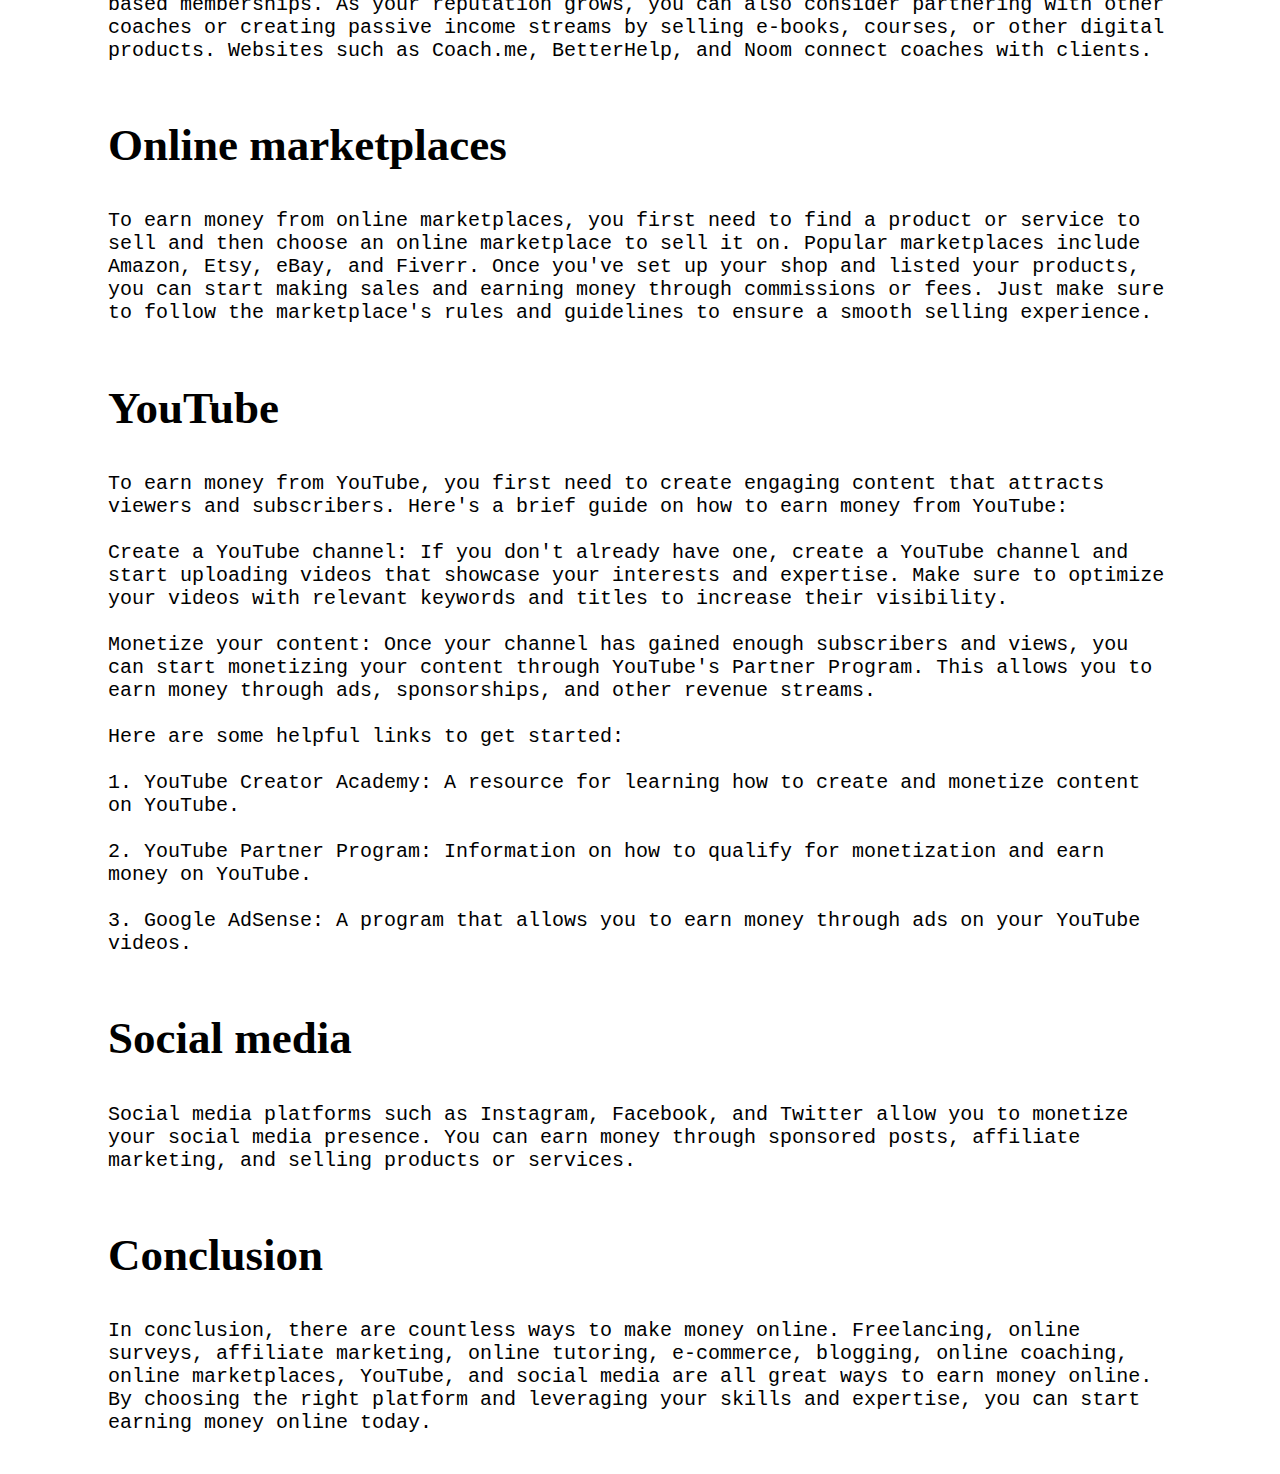
==== commit 52c052ce: "t" ====
--- a/finance/top-10-ways-to-earn-money-online.html
+++ b/finance/top-10-ways-to-earn-money-online.html
@@ -9,13 +9,13 @@
 <body>
 	<!-- Array of objects -->
 	<script>
-        let data = {"title":"Top 10 ways to earn money online","divArray":[{"tag":"h1","text":"Top 10 ways to earn money online"},{"tag":"img","src":"/images/1.jpeg","alt":"My image"},{"tag":"p","text":"Making money online has become increasingly popular over the years, with the rise of technology and the internet making it easier than ever to work remotely and earn an income from the comfort of your own home. Whether you're looking to earn a little extra cash on the side or build a full-time business online, there are countless opportunities to do so. In this blog post, we'll dive into the top 10 ways to earn money online, covering everything from freelancing to social media monetization."},{"tag":"h2","text":"Freelancing"},{"tag":"p","text":"Freelancing is a great way to earn money online by providing services to clients remotely. Freelancers can work in a variety of industries, including writing, graphic design, web development, virtual assistance, and more. Freelancing platforms like <a href=\"https://www.upwork.com/\">Upwork</a>, <a href=\"https://www.fiverr.com/\">Fiverr</a>, and <a href=\"https://www.freelancer.com/\">Freelancer.com</a> connect freelancers with clients looking for their services. <br></br> One of the advantages of freelancing is that you can set your own hours and work from anywhere with an internet connection. However, it's important to note that freelance work can be competitive, so you'll need to have a strong portfolio and excellent communication skills to stand out."},{"tag":"h2","text":"Online surveys"},{"tag":"p","text":"Another way to earn money online is by taking online surveys. Many market research companies pay people to take surveys, which help businesses gather feedback on their products and services. Websites like <a href='https://www.surveyjunkie.com/'>Survey Junkie</a>, <a href='https://www.swagbucks.com/'>Swagbucks</a>, and <a href='https://www.vindale.com/'>Vindale Research</a> pay people to take surveys. <br></br> While taking online surveys won't make you rich, it's an easy way to earn a little extra cash on the side. Keep in mind that you may not qualify for every survey, and some may pay better than others."},{"tag":"h2","text":"Affiliate marketing"},{"tag":"p","text":"Affiliate marketing is a popular way to earn money online by promoting products or services and earning a commission for any sales made through your referral. You can promote products through your website, blog, social media, or email marketing.<br></br>To get started with affiliate marketing, you'll need to join an affiliate program. Amazon Associates, Commission Junction, and ShareASale are popular affiliate marketing platforms. Once you've joined a program, you can start promoting products and earning commissions.<br></br>One of the advantages of affiliate marketing is that you don't need to create your own products or handle customer service, making it a low-risk way to earn money online."},{"tag":"h2","text":"Online tutoring"},{"tag":"p","text":"Online tutoring involves teaching students remotely. You can teach a variety of subjects, including math, science, languages, and more. Websites like Tutor.com, Chegg, and VIPKid connect online tutors with students.<br></br>One of the advantages of online tutoring is that you can set your own hours and work from anywhere. However, you'll need to have a strong knowledge of your subject and excellent communication skills to be successful."},{"tag":"h2","text":"E-commerce"},{"tag":"p","text":"E-commerce involves selling products online, either physical or digital. You can sell physical products through platforms like Amazon, Etsy, and eBay, or sell digital products like courses, ebooks, and software through platforms like Teachable, Gumroad, and Clickbank.<br></br>To get started with e-commerce, you'll need to source or create a product, set up a website or online store, and market your products to potential customers. While e-commerce can be competitive, it can also be a profitable way to earn money online."},{"tag":"h2","text":"Blogging"},{"tag":"p","text":"Blogging involves creating content on a specific niche and earning money through advertising, sponsorships, affiliate marketing, and selling products or services. You can start a blog on platforms like WordPress, Blogger, or Wix.<br></br>To be successful with blogging, you'll need to choose a profitable niche and create high-quality content that resonates with your audience. You'll also need to drive traffic to your blog through social media."},{"tag":"h2","text":"Online coaching"},{"tag":"p","text":"To earn from online coaching, you first need to identify your niche and what skills or knowledge you have to offer. Once you have a clear idea of your niche, you can start building your coaching business by creating a website, developing coaching programs and courses, and marketing your services through social media and other platforms.<br></br>To attract clients, you'll need to demonstrate your expertise and provide value through your coaching sessions, webinars, and other resources. You can charge for your coaching services through various models such as hourly rates, package deals, or subscription-based memberships. As your reputation grows, you can also consider partnering with other coaches or creating passive income streams by selling e-books, courses, or other digital products. Websites such as Coach.me, BetterHelp, and Noom connect coaches with clients."},{"tag":"h2","text":"Online marketplaces"},{"tag":"p","text":"To earn money from online marketplaces, you first need to find a product or service to sell and then choose an online marketplace to sell it on. Popular marketplaces include Amazon, Etsy, eBay, and Fiverr. Once you've set up your shop and listed your products, you can start making sales and earning money through commissions or fees. Just make sure to follow the marketplace's rules and guidelines to ensure a smooth selling experience."},{"tag":"h2","text":"YouTube"},{"tag":"p","text":"To earn money from YouTube, you first need to create engaging content that attracts viewers and subscribers. Here's a brief guide on how to earn money from YouTube:<br></br>Create a YouTube channel: If you don't already have one, create a YouTube channel and start uploading videos that showcase your interests and expertise. Make sure to optimize your videos with relevant keywords and titles to increase their visibility.<br></br>Monetize your content: Once your channel has gained enough subscribers and views, you can start monetizing your content through YouTube's Partner Program. This allows you to earn money through ads, sponsorships, and other revenue streams.<br></br>Here are some helpful links to get started:<br></br>   1. YouTube Creator Academy: A resource for learning how to create and monetize content on YouTube.<br></br>   2. YouTube Partner Program: Information on how to qualify for monetization and earn money on YouTube.<br></br>   3. Google AdSense: A program that allows you to earn money through ads on your YouTube videos."},{"tag":"h2","text":"Social media"},{"tag":"p","text":"Social media platforms such as Instagram, Facebook, and Twitter allow you to monetize your social media presence. You can earn money through sponsored posts, affiliate marketing, and selling products or services."},{"tag":"h2","text":"Conclusion"},{"tag":"p","text":"In conclusion, there are countless ways to make money online. Freelancing, online surveys, affiliate marketing, online tutoring, e-commerce, blogging, online coaching, online marketplaces, YouTube, and social media are all great ways to earn money online. By choosing the right platform and leveraging your skills and expertise, you can start earning money online today."}]};
+        let data = {"title":"Top 10 ways to earn money online","divArray":[{"tag":"h1","text":"Top 10 ways to earn money online"},{"tag":"img","src":"../images/1.jpeg","alt":"My image"},{"tag":"p","text":"Making money online has become increasingly popular over the years, with the rise of technology and the internet making it easier than ever to work remotely and earn an income from the comfort of your own home. Whether you're looking to earn a little extra cash on the side or build a full-time business online, there are countless opportunities to do so. In this blog post, we'll dive into the top 10 ways to earn money online, covering everything from freelancing to social media monetization."},{"tag":"h2","text":"Freelancing"},{"tag":"p","text":"Freelancing is a great way to earn money online by providing services to clients remotely. Freelancers can work in a variety of industries, including writing, graphic design, web development, virtual assistance, and more. Freelancing platforms like <a href=\"https://www.upwork.com/\">Upwork</a>, <a href=\"https://www.fiverr.com/\">Fiverr</a>, and <a href=\"https://www.freelancer.com/\">Freelancer.com</a> connect freelancers with clients looking for their services. <br></br> One of the advantages of freelancing is that you can set your own hours and work from anywhere with an internet connection. However, it's important to note that freelance work can be competitive, so you'll need to have a strong portfolio and excellent communication skills to stand out."},{"tag":"h2","text":"Online surveys"},{"tag":"p","text":"Another way to earn money online is by taking online surveys. Many market research companies pay people to take surveys, which help businesses gather feedback on their products and services. Websites like <a href='https://www.surveyjunkie.com/'>Survey Junkie</a>, <a href='https://www.swagbucks.com/'>Swagbucks</a>, and <a href='https://www.vindale.com/'>Vindale Research</a> pay people to take surveys. <br></br> While taking online surveys won't make you rich, it's an easy way to earn a little extra cash on the side. Keep in mind that you may not qualify for every survey, and some may pay better than others."},{"tag":"h2","text":"Affiliate marketing"},{"tag":"p","text":"Affiliate marketing is a popular way to earn money online by promoting products or services and earning a commission for any sales made through your referral. You can promote products through your website, blog, social media, or email marketing.<br></br>To get started with affiliate marketing, you'll need to join an affiliate program. Amazon Associates, Commission Junction, and ShareASale are popular affiliate marketing platforms. Once you've joined a program, you can start promoting products and earning commissions.<br></br>One of the advantages of affiliate marketing is that you don't need to create your own products or handle customer service, making it a low-risk way to earn money online."},{"tag":"h2","text":"Online tutoring"},{"tag":"p","text":"Online tutoring involves teaching students remotely. You can teach a variety of subjects, including math, science, languages, and more. Websites like Tutor.com, Chegg, and VIPKid connect online tutors with students.<br></br>One of the advantages of online tutoring is that you can set your own hours and work from anywhere. However, you'll need to have a strong knowledge of your subject and excellent communication skills to be successful."},{"tag":"h2","text":"E-commerce"},{"tag":"p","text":"E-commerce involves selling products online, either physical or digital. You can sell physical products through platforms like Amazon, Etsy, and eBay, or sell digital products like courses, ebooks, and software through platforms like Teachable, Gumroad, and Clickbank.<br></br>To get started with e-commerce, you'll need to source or create a product, set up a website or online store, and market your products to potential customers. While e-commerce can be competitive, it can also be a profitable way to earn money online."},{"tag":"h2","text":"Blogging"},{"tag":"p","text":"Blogging involves creating content on a specific niche and earning money through advertising, sponsorships, affiliate marketing, and selling products or services. You can start a blog on platforms like WordPress, Blogger, or Wix.<br></br>To be successful with blogging, you'll need to choose a profitable niche and create high-quality content that resonates with your audience. You'll also need to drive traffic to your blog through social media."},{"tag":"h2","text":"Online coaching"},{"tag":"p","text":"To earn from online coaching, you first need to identify your niche and what skills or knowledge you have to offer. Once you have a clear idea of your niche, you can start building your coaching business by creating a website, developing coaching programs and courses, and marketing your services through social media and other platforms.<br></br>To attract clients, you'll need to demonstrate your expertise and provide value through your coaching sessions, webinars, and other resources. You can charge for your coaching services through various models such as hourly rates, package deals, or subscription-based memberships. As your reputation grows, you can also consider partnering with other coaches or creating passive income streams by selling e-books, courses, or other digital products. Websites such as Coach.me, BetterHelp, and Noom connect coaches with clients."},{"tag":"h2","text":"Online marketplaces"},{"tag":"p","text":"To earn money from online marketplaces, you first need to find a product or service to sell and then choose an online marketplace to sell it on. Popular marketplaces include Amazon, Etsy, eBay, and Fiverr. Once you've set up your shop and listed your products, you can start making sales and earning money through commissions or fees. Just make sure to follow the marketplace's rules and guidelines to ensure a smooth selling experience."},{"tag":"h2","text":"YouTube"},{"tag":"p","text":"To earn money from YouTube, you first need to create engaging content that attracts viewers and subscribers. Here's a brief guide on how to earn money from YouTube:<br></br>Create a YouTube channel: If you don't already have one, create a YouTube channel and start uploading videos that showcase your interests and expertise. Make sure to optimize your videos with relevant keywords and titles to increase their visibility.<br></br>Monetize your content: Once your channel has gained enough subscribers and views, you can start monetizing your content through YouTube's Partner Program. This allows you to earn money through ads, sponsorships, and other revenue streams.<br></br>Here are some helpful links to get started:<br></br>   1. YouTube Creator Academy: A resource for learning how to create and monetize content on YouTube.<br></br>   2. YouTube Partner Program: Information on how to qualify for monetization and earn money on YouTube.<br></br>   3. Google AdSense: A program that allows you to earn money through ads on your YouTube videos."},{"tag":"h2","text":"Social media"},{"tag":"p","text":"Social media platforms such as Instagram, Facebook, and Twitter allow you to monetize your social media presence. You can earn money through sponsored posts, affiliate marketing, and selling products or services."},{"tag":"h2","text":"Conclusion"},{"tag":"p","text":"In conclusion, there are countless ways to make money online. Freelancing, online surveys, affiliate marketing, online tutoring, e-commerce, blogging, online coaching, online marketplaces, YouTube, and social media are all great ways to earn money online. By choosing the right platform and leveraging your skills and expertise, you can start earning money online today."}]};
 		divArray = data.divArray
 		document.title = data.title
 		document.write(`<header>
-        					<img src="../images/logo/mobile1.png" alt="Logo">
+        					<img src="../images/logo2/logo3.png" alt="Logo" id="header-image">
       					</header>`);
-
+		document.write(`<div id="container">`);
 		for (var i = 0; i < divArray.length; i++) {
 			var tag = divArray[i].tag;
 			var text = divArray[i].text;
@@ -32,9 +32,10 @@
 			} else if (tag === "p") {
 				document.write("<p>" + text + "</p>");
 			} else if (tag === "img") {
-				document.write(`<img src="${src}" alt="${alt}" />`);
+				document.write(`<img src="${src}" alt="${alt}" id="image"/>`);
 			}
 		}
+		document.write(`</div>`);
 	</script>
 
 </body>
--- a/css/style.css
+++ b/css/style.css
@@ -1,44 +1,60 @@
 @media only screen and (max-width: 999px) {
     h1 {
         text-align: center;
-        font-size: 70px;
-    }
+        font-size: 40px;
+    }
+
+    #header-image {
+        width: 200px;
+        height: 200px;
+        padding-top: 10px;
+      }
 
     header {
-        box-sizing: border-box;
-        width: 100%;
-        height: 10vh;
+        background-color: #ADD8E6;
+        /* box-sizing: border-box;
+        width: 30%;
+        height: 5vh;
         object-fit: contain;
-        background-color: #ADD8E6;
-        text-align: center;
+        text-align: center; */
+
+        display: flex;
+        justify-content: center;
+        align-items: center;
+        height: 50px;
+        padding-top: 0;
+        padding-left: 0;
+        padding-right: 0;
+        margin: 0;
+        padding: 0;
     }
 
     h2 {
-        font-size: 45px;
-    }
-
-    h2 {
-        font-size: 25px;
-    }
-
-    img {
+        font-size: 28px;
+    }
+
+    h3 {
+        font-size: 21px;
+    }
+
+    #image {
         width: 100%;
         height: 100%;
         object-fit: cover;
-        padding-bottom: 40px;
-        padding-left: -10px;
+        padding-bottom: 18px;
+        padding-left: 0px;
         padding-right: -5px;
     }
 
 
     p {
-        padding-bottom: 30px;
+        padding-bottom: 20px;
         /* font-family: 'Roboto Slab', serif; */
         /* font-family: 'gill sans', serif; */
         font-family: 'Courier New', monospace;
         /* font-family: 'source-serif-pro, Georgia, Cambria, "Times New Roman", Times, serif'; */
         /* font-family: 'Montserrat Light', sans-serif; */
-        font-size: 20px;
+        font-size: 18px;
         /* color: rgba(41, 41, 41, 1);
         font-style: normal;
         word-break: break-word;
@@ -49,14 +65,52 @@
         font-weight: 200; */
     }
 
-    body {
-        padding-left: 40px;
+    #container {
+        padding-left: 20px;
         padding-right: 10px;
-    }
+        margin: 0;
+    }
+
+    .box {
+        width: 600px;
+        height: 600px;
+        background-color: #f5f5f5;
+        display: flex;
+        flex-direction: column;
+        justify-content: center;
+        align-items: center;
+        margin: 30px;
+      }
+      
+      /* Style the title */
+      .box h2 {
+        margin-top: 10px;
+        font-size: 22px;
+        font-weight: bold;
+        text-align: center;
+      }
+      
+      /* Style the image */
+      .box img {
+        max-width: 100%;
+        max-height: 100%;
+      }
+      
+      /* Create a row of boxes */
+      .box-container {
+        display: flex;
+        flex-wrap: wrap;
+        justify-content: center;
+      }
+
+      .box-link {
+        text-decoration: none;
+        color: inherit;
+      }
 }
 
 @media only screen and (min-width: 1000px) {
-    img {
+    #image {
         margin: auto;
         /* Set margin to auto on all sides */
         max-width: 100%;
@@ -75,14 +129,33 @@
         font-size: 70px;
     }
 
+    #header-image {
+        width: 260px;
+        height: 260px;
+        padding-top: 15px;
+      }
+
     header {
+        background-color: #ADD8E6;
+        display: flex;
+        justify-content: center;
+        align-items: center;
+        height: 62px;
+        padding-top: 0;
+        padding-left: 0;
+        padding-right: 0;
+        margin: 0;
+        padding: 0;
+    }
+
+    /* header {
         box-sizing: border-box;
         width: 100%;
         height: 10vh;
         object-fit: contain;
         background-color: #ADD8E6;
         text-align: center;
-    }
+    } */
 
     h2 {
         font-size: 45px;
@@ -112,8 +185,45 @@
         font-weight: 200; */
     }
 
-    body {
+    #container {
         padding-left: 100px;
         padding-right: 100px;
     }
+
+    .box {
+        width: 400px;
+        height: 400px;
+        background-color: #f5f5f5;
+        display: flex;
+        flex-direction: column;
+        justify-content: center;
+        align-items: center;
+        margin: 30px;
+      }
+      
+      /* Style the title */
+      .box h2 {
+        margin-top: 10px;
+        font-size: 22px;
+        font-weight: bold;
+        text-align: center;
+      }
+      
+      /* Style the image */
+      .box img {
+        max-width: 100%;
+        max-height: 100%;
+      }
+      
+      /* Create a row of boxes */
+      .box-container {
+        display: flex;
+        flex-wrap: wrap;
+        justify-content: center;
+      }
+
+      .box-link {
+        text-decoration: none;
+        color: inherit;
+      }
 }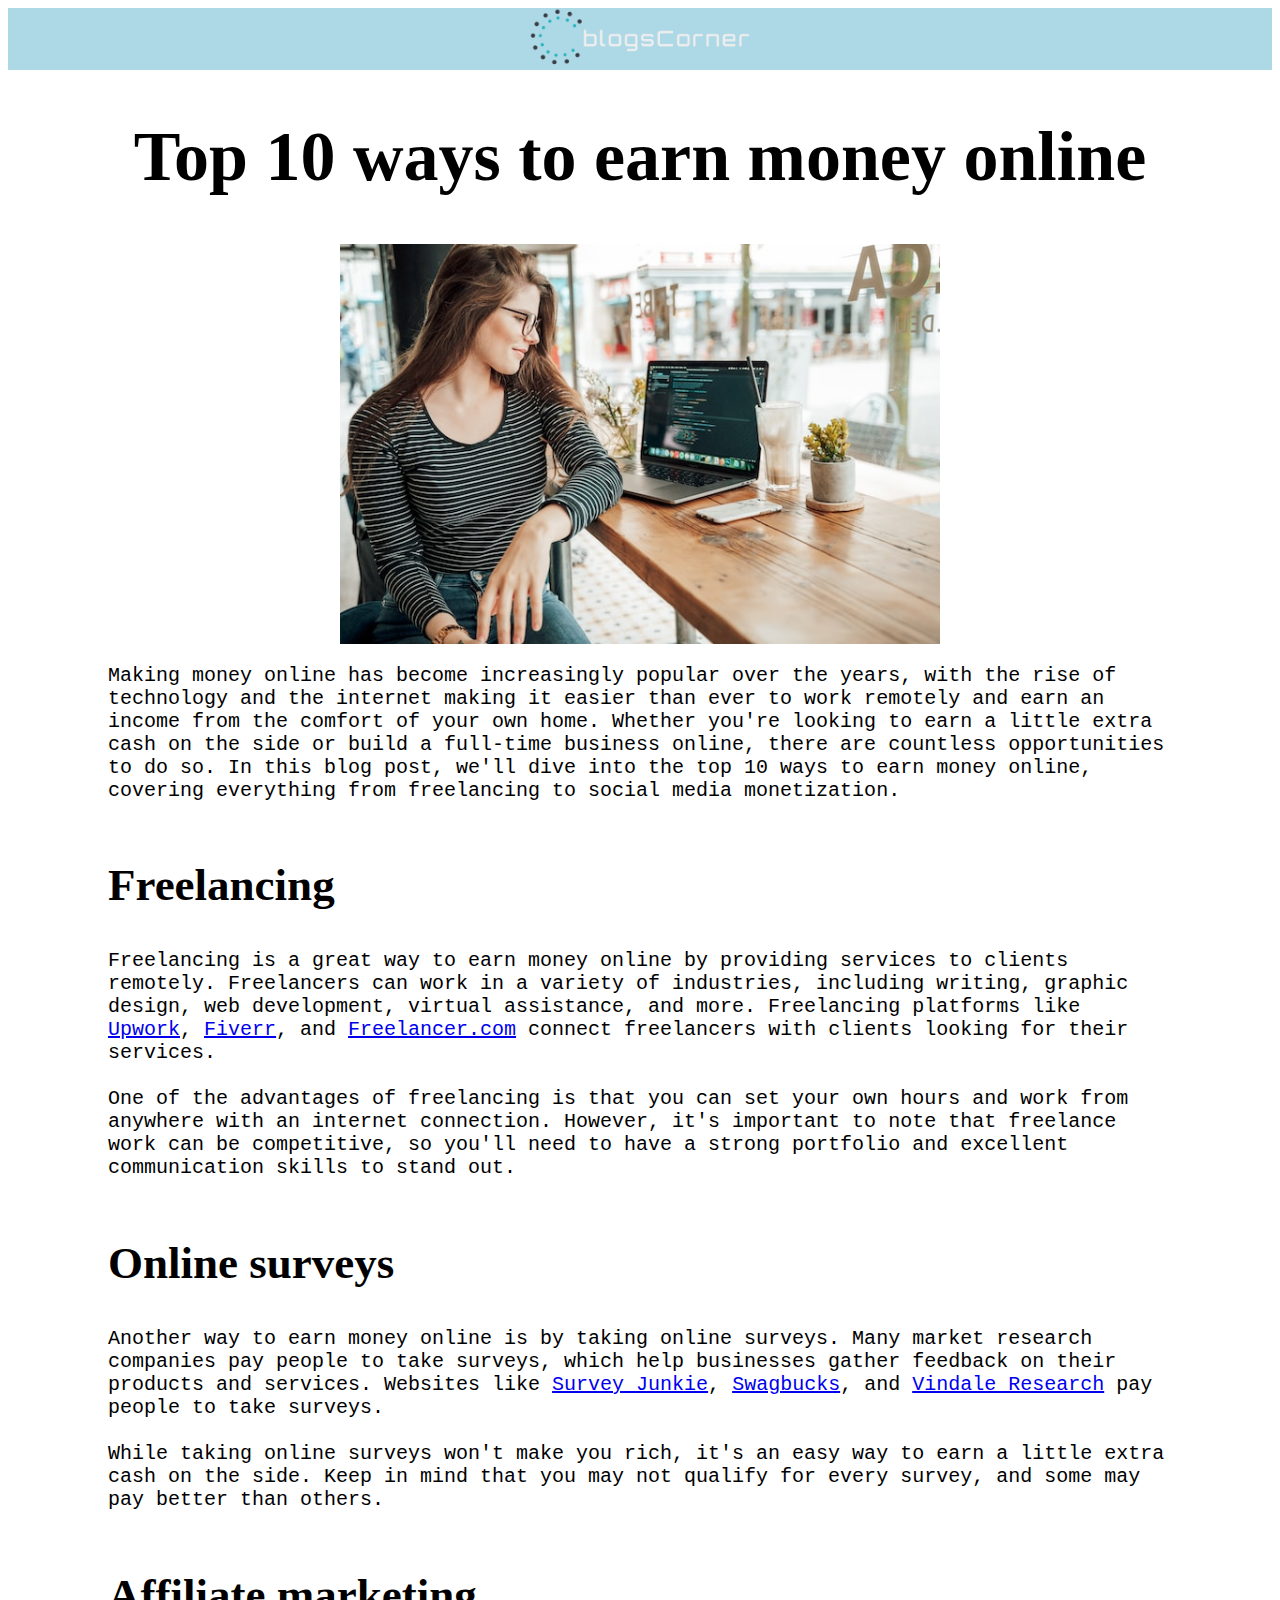
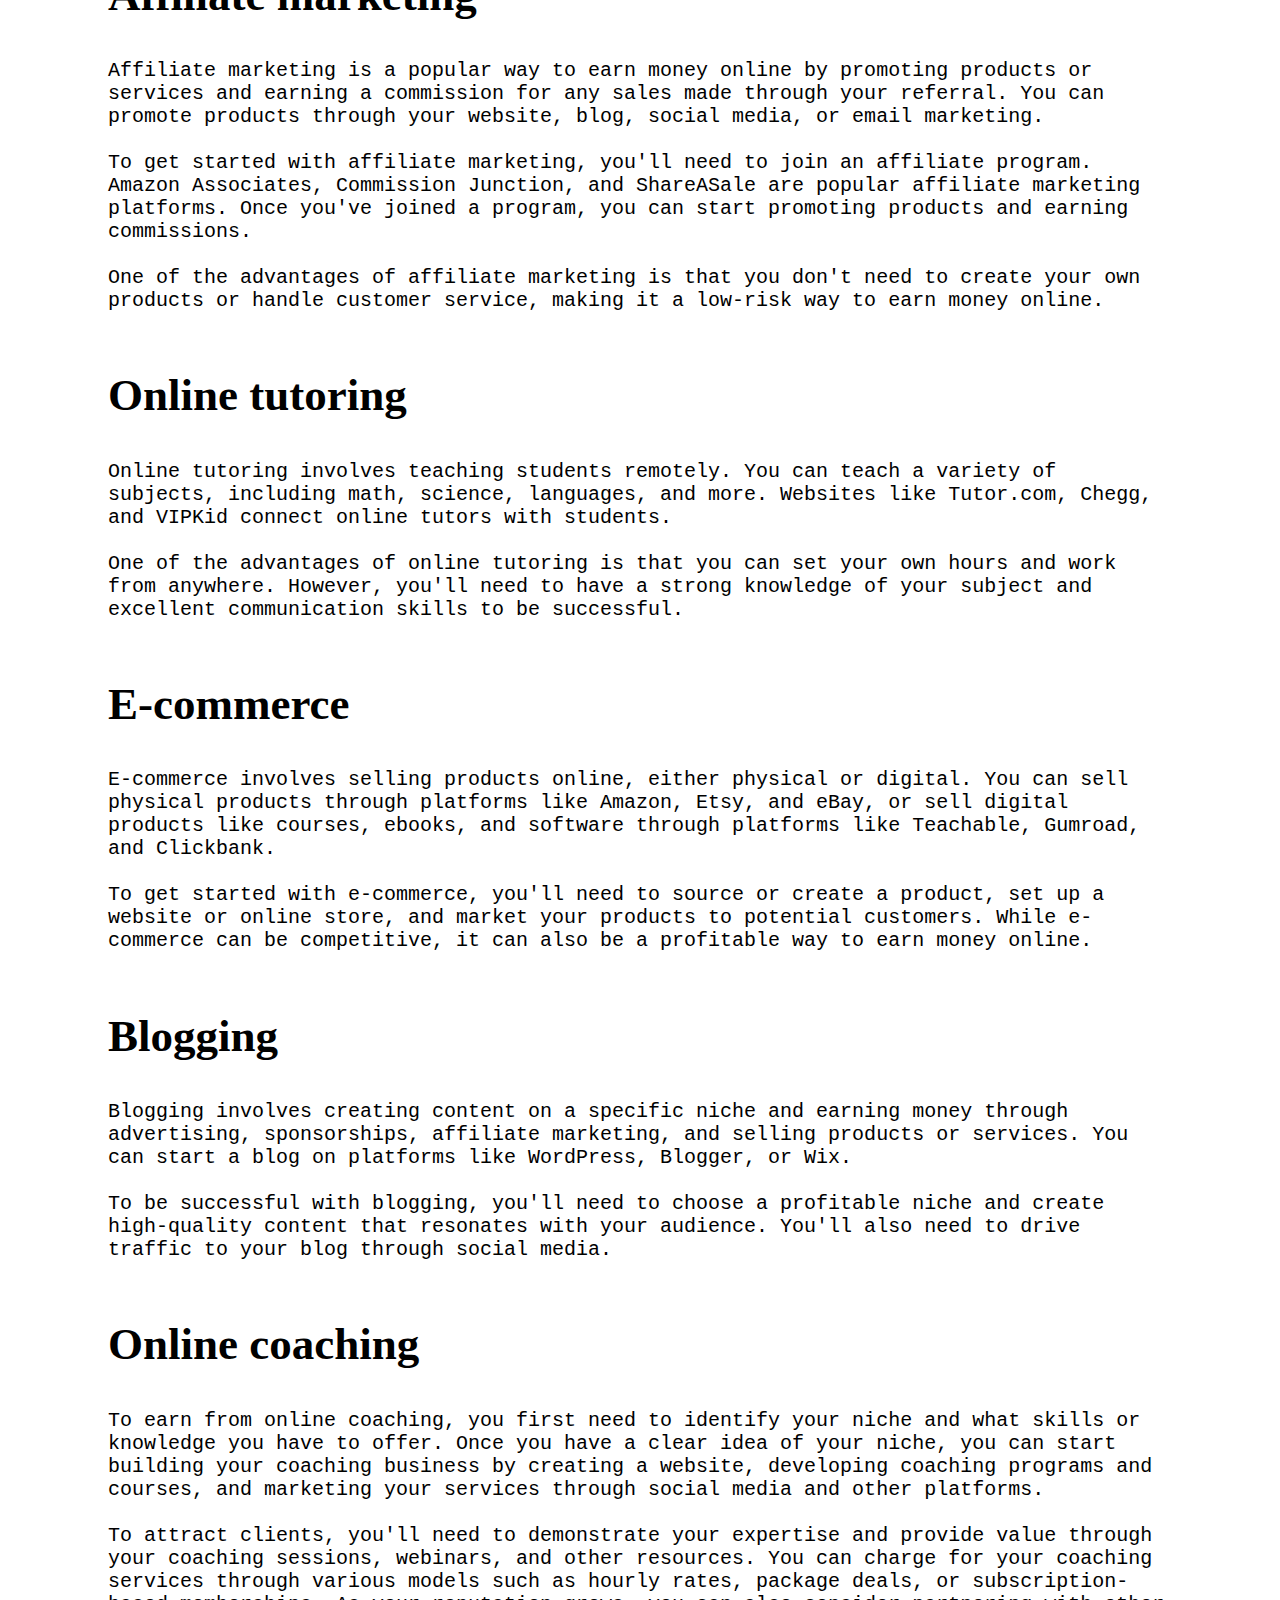
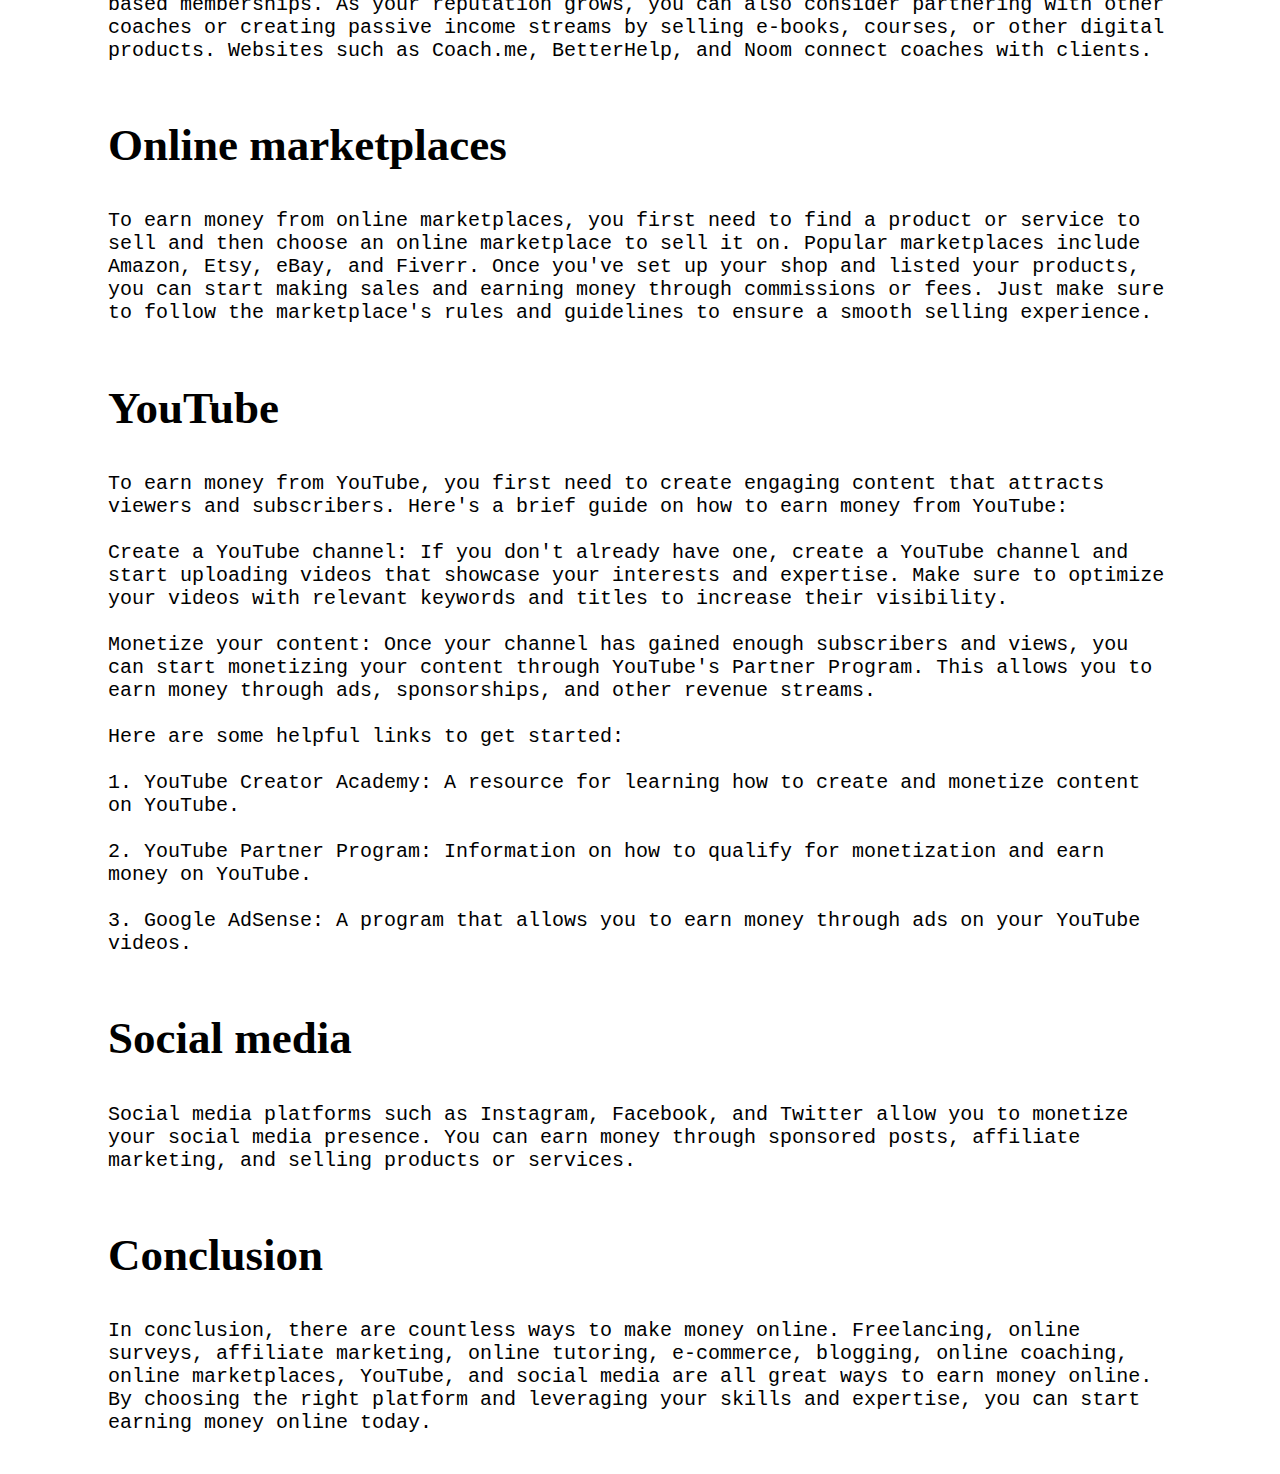
==== commit 9e00c511: "q" ====
--- a/finance/top-10-ways-to-earn-money-online.html
+++ b/finance/top-10-ways-to-earn-money-online.html
@@ -3,6 +3,7 @@
 <html>
 <head>
 	<title>title</title>
+	<link rel="shortcut icon" href="../images/logo2/icon.png" type="image/png">
 	<meta name="viewport" content="width=device-width, initial-scale=1">
     <link rel="stylesheet" href="../css/style.css">
 </head>
@@ -13,7 +14,7 @@
 		divArray = data.divArray
 		document.title = data.title
 		document.write(`<header>
-        					<img src="../images/logo2/logo3.png" alt="Logo" id="header-image">
+							<a href = "/"><img src="../images/logo2/logo3.png" alt="Logo" id="header-image"></a>
       					</header>`);
 		document.write(`<div id="container">`);
 		for (var i = 0; i < divArray.length; i++) {
--- a/css/style.css
+++ b/css/style.css
@@ -72,8 +72,8 @@
     }
 
     .box {
-        width: 600px;
-        height: 600px;
+        width: 300px;
+        height: 300px;
         background-color: #f5f5f5;
         display: flex;
         flex-direction: column;
